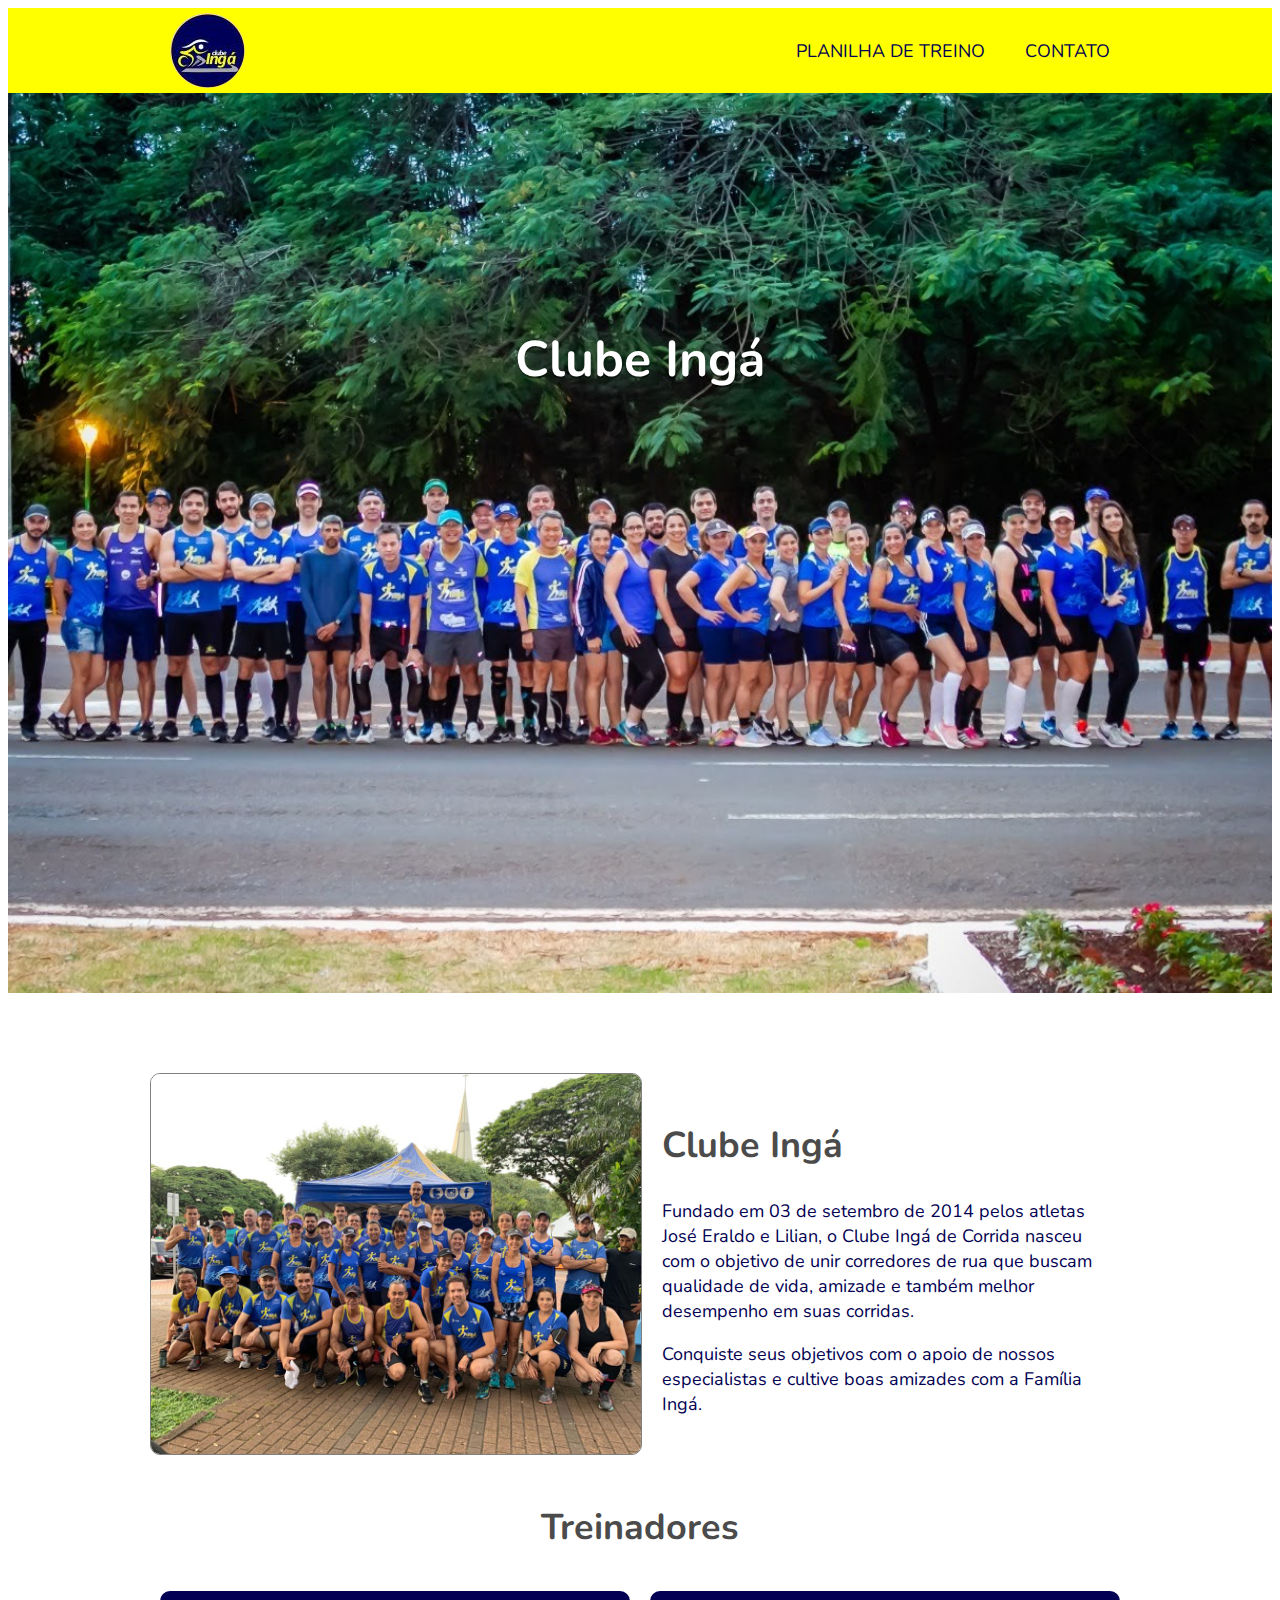
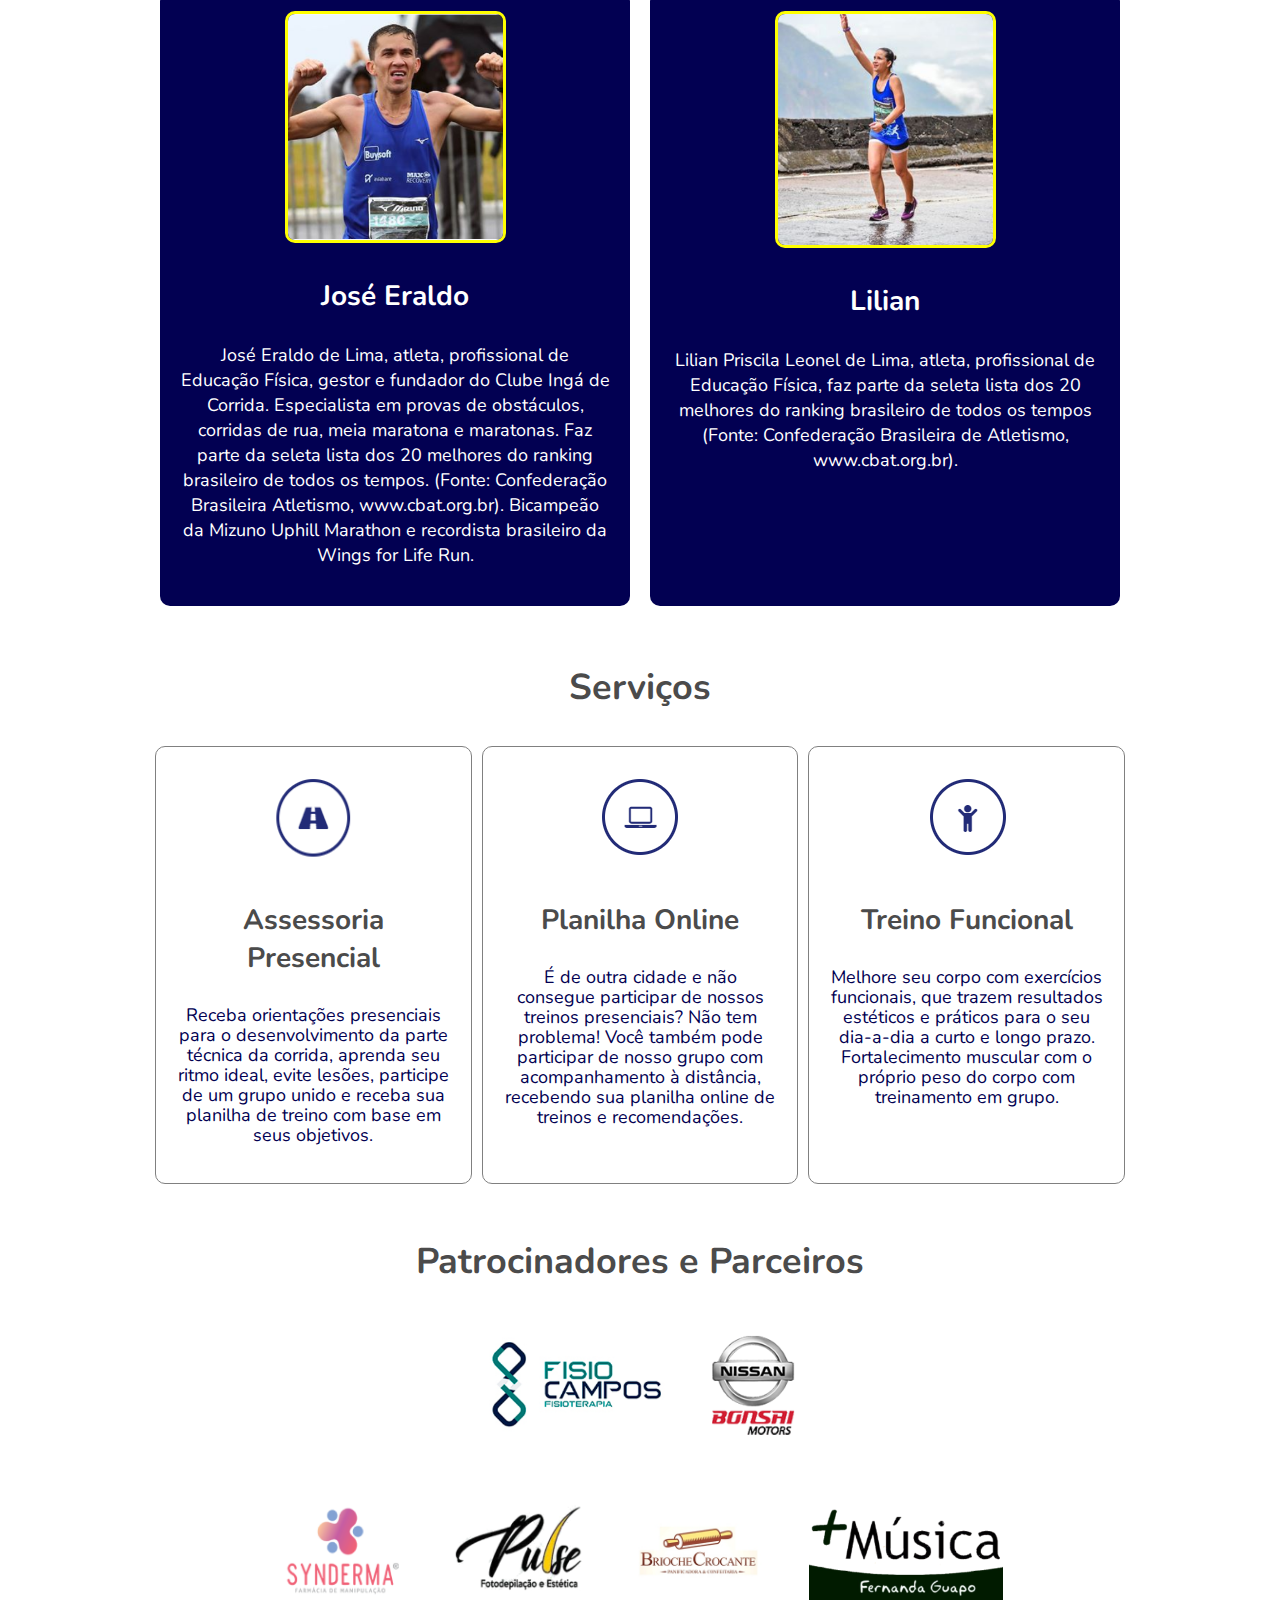
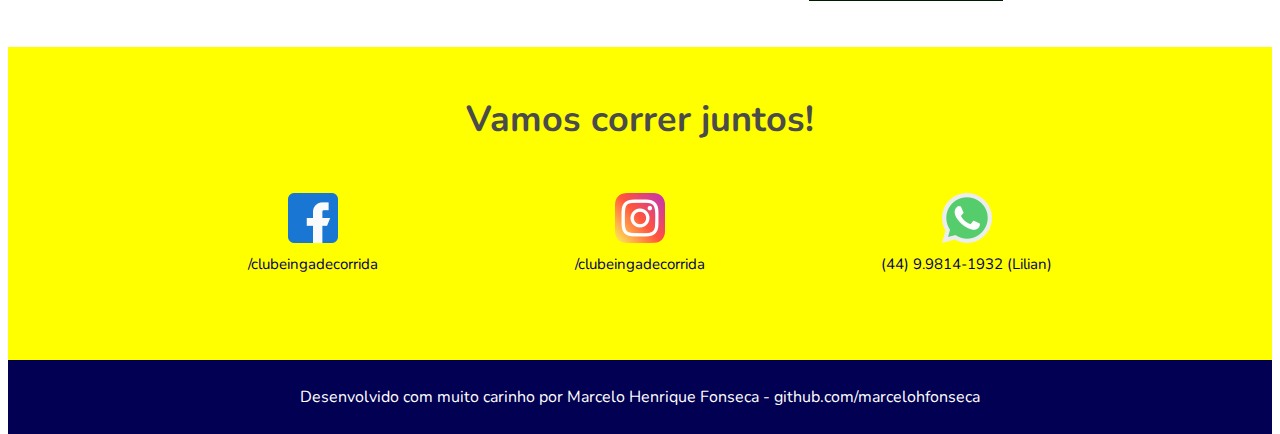
==== index.html @ c27e4c59 "refactor: Atualização do estilo da página" ====
<!DOCTYPE html>
<html>
  <head>
    <meta charset="utf-8">
    <title>Clube Ingá de Corrida</title>
    <meta name="viewport" content="width=device-width, initial-scale=1.0">
    <link rel="stylesheet" href="./css/style.css">
  </head>
  <body>
    
    <!-- Cabeçalho da Página -->
    <header>
      <div class="container">
        <img src="./img/logo-clube-inga.jpg" id="home" alt="Clube Ingá de Corrida">
        <div class="menu-section">
          <div class="menu-toggle">
            <div class="one"></div>
            <div class="two"></div>
            <div class="three"></div>
          </div>
          <nav>        
            <ul>
              <li><a href="https://appsisrun.com.br/sisrun/login.xhtml" target="_blank">PLANILHA DE TREINO</a></li>
              <li><a href="https://api.whatsapp.com/send/?phone=5544998141932&text=Olá!+Eu+estou+super+afim+de+treinar+com+vocês+🏃&app_absent=0">CONTATO</a></li>
            </ul>
          </nav>
        </div>      
      </div>
    </header>

    <!-- Seção Inicial -->
    <section class="wrapper">
      <div class="container">
        <h2>Clube Ingá <span></span></h2>
      </div>      
    </section>

    <!-- Seção Sobre -->
    <section class="about">
      <img src="./img/foto-sobre.jpg" alt="Atletas do Clube">
      <div class="container">
        <h2>Clube Ingá</h2>
        <p>
          Fundado em 03 de setembro de 2014 pelos atletas José Eraldo e Lilian, 
          o Clube Ingá de Corrida nasceu com o objetivo de unir corredores 
          de rua que buscam qualidade de vida, amizade e também melhor 
          desempenho em suas corridas.
        </p>
        <p>
          Conquiste seus objetivos com o apoio de nossos especialistas e 
          cultive boas amizades com a Família Ingá.
        </p>
      </div>
    </section>

    <!-- Seção Treinadores -->
    <section class="coaches">
      <h2>Treinadores</h2>
      <div class="container">
        <div class="coach">
          <img src="./img/foto-eraldo.png" alt="José Eraldo de Lima">
          <h3>José Eraldo</h3>
          <p>
            José Eraldo de Lima, atleta, profissional de Educação Física, 
            gestor e fundador do Clube Ingá de Corrida. Especialista em 
            provas de obstáculos, corridas de rua, meia maratona e maratonas. 
            Faz parte da seleta lista dos 20 melhores do ranking brasileiro 
            de todos os tempos. (Fonte: Confederação Brasileira Atletismo, 
            www.cbat.org.br). Bicampeão da Mizuno Uphill Marathon e 
            recordista brasileiro da Wings for Life Run.
          </p>
        </div>
        <div class="coach">
          <img src="./img/foto-lilian.png" alt="Lilian de Lima">
          <h3>Lilian</h3>
          <p>
            Lilian Priscila Leonel de Lima, atleta, profissional de 
            Educação Física, faz parte da seleta lista dos 20 melhores do ranking 
            brasileiro de todos os tempos (Fonte: Confederação Brasileira de 
            Atletismo, www.cbat.org.br).
          </p>
        </div>
      </div>
    </section>

    <!-- Seção Serviços -->
    <section class="services">
      <h2>Serviços</h2>
      <div class="container">
        <div class="service">
          <img src="./img/icone-asfalto.png" alt="Assessoria de corrida">
          <h3>Assessoria Presencial</h3>
          <p>
            Receba orientações presenciais para o desenvolvimento da parte técnica 
            da corrida, aprenda seu ritmo ideal, evite lesões, participe de um 
            grupo unido e receba sua planilha de treino com base em seus objetivos.
          </p>          
        </div>
        <div class="service">
          <img src="./img/icone-online.png" alt="Planilha online de treino">
          <h3>Planilha Online</h3>
          <p>
            É de outra cidade e não consegue participar de nossos treinos 
            presenciais? Não tem problema! Você também pode participar de nosso grupo 
            com acompanhamento à distância, recebendo sua planilha online de treinos 
            e recomendações.
          </p>
        </div>
        <div class="service">
          <img src="./img/icone-funcional.png" alt="Treinamento funcional">
          <h3>Treino Funcional</h3>
          <p>
            Melhore seu corpo com exercícios funcionais, que trazem resultados 
            estéticos e práticos para o seu dia-a-dia a curto e longo prazo. 
            Fortalecimento muscular com o próprio peso do corpo com 
            treinamento em grupo.
          </p>
        </div>
      </div>
    </section>

    <!-- Seção Parceiros -->
    <section class="brands">
      <h2>Patrocinadores e Parceiros</h2>
      <div class="container">
        <div class="sponsors">
          <img src="./img/logo-parceiro-fisio-campos.png" alt="Fisio Campos">
          <img src="./img/logo-parceiro-nissam-bonsai.png" alt="Bonsai Motors">
        </div>
        <div class="partners">
          <img src="./img/logo-parceiro-synderma.png" alt="Synderma">
          <img src="./img/logo-parceiro-pulse.png" alt="Pulse Fotodepilação e Estética">
          <img src="./img/logo-parceiro-brioche-crocante.jpg" alt="Brioche Crocante">
          <img src="./img/logo-parceiro-mais-musica.png" alt="Mais Música Fernanda Guapo">
        </div>
      </div>
    </section>

    <!-- Seção Contato -->
    <section class="contact">
      <h2>Vamos correr juntos!</h2>
      <div class="container">
        <div class="social">
          <img src="./img/contato-facebook.png" alt="Facebook Clube Ingá">
          <p><a href="https://www.facebook.com/clubeingadecorrida">/clubeingadecorrida</a></p>
        </div>
        <div class="social">
          <img src="./img/contato-instagram.png" alt="Instagram Clube Ingá">
          <p><a href="https://www.instagram.com/clubeingadecorrida/">/clubeingadecorrida</a></p>
        </div>
        <div class="social">
          <img src="./img/contato-whatsapp.png" alt="WhatsApp Clube Ingá">
          <p><a href="https://api.whatsapp.com/send/?phone=5544998141932&text=Olá!+Eu+estou+super+afim+de+treinar+com+vocês+🏃&app_absent=0">(44) 9.9814-1932 (Lilian)</a></p>
        </div>
      </div>
    </section>

    <!-- Rodapé -->
    <footer>
      <p>Desenvolvido com muito carinho por Marcelo Henrique Fonseca - <a href="https://github.com/marcelohfonseca">github.com/marcelohfonseca</a></p>
    </footer>

  </body>
</html>
---- css/style.css ----
@import url('https://fonts.googleapis.com/css2?family=Asap&family=Nunito&display=swap');

html {
    /* a cada 1rem será considera 10px */
    font-size: 62.5%;
}

html, body {
    height: 100vh; /* Sem diferença */
    font-family: "Nunito", sans-serif;
}

body {
    font-size: 1.6rem;
}

h2 {
    color: rgb(75, 75, 75);
    font-size: 3.6rem;
    line-height: 4.6rem;
}

h3 {
    color: rgb(75, 75, 75);
    font-size: 2.8rem;
    line-height: 3.8rem;
}

/* ------------------------------
    Header and Navbar
------------------------------ */

header {
    background-color: yellow;
}

header .container {
    display: flex;
    align-items: center;
    justify-content: space-between;

    width: 95%;
    max-width: 980px;

    margin: auto;
}

header img {
    width: 75px;
    margin-left: 15px;
    padding: 5px;
    border-radius: 50%;    
}

header nav ul {
    display: flex;
}

header nav ul li {
    list-style: none;
}

header nav ul li a {
    text-decoration: none;
    color: #020052;
    font-size: 1.8rem;
    padding: 2.0rem;
}

header nav ul li a:hover {
    background: rgba(255, 255, 255, 0.50);
}

/* ------------------------------
    Section: wrapper
------------------------------ */

section.wrapper {    
    height: 100vh;    
    background-image: url("../img/foto-cabecalho.jpg");
    background-size: cover;
    background-position: center center;
    background-repeat: no-repeat;
}

section.wrapper .container {
    position: absolute;
    top: 40%;
    left: 50%;
    transform: translate(-50%, -50%);
}

section.wrapper .container h2 {
    padding: 0;
    margin: 0;
    color: white;
    text-shadow: 0 2px 0 rgba(0, 0, 0, 0.5);
    font-size: 5.0rem;
}

span:before {
    content: '';
    animation: animate infinite 8s;
}

@keyframes animate {
    0% {
        content: 'de Corrida';
    }
    25% {
        content: 'de Duatlon';
    }
    50% {
        content: 'de Triatlon';
    }
    75% {
        content: 'de Treino Funcional';
    }
    100% {
        content: 'de Corrida';
    }
}

/* ------------------------------
    Section: about
------------------------------ */

section.about {    
    width: 95%;
    max-width: 980px;
    display: flex;    
    margin: auto;
    padding-top: 80px;    
}

section.about img {
    width: 50%;
    border-radius: 10px;
    border: 1px solid;
    border-color: gray;
}

section.about .container {
    padding: 20px;
}

section.about .container p {
    color: #020052;
    font-size: 1.8rem;
    line-height: 2.5rem;
}

/* ------------------------------
    Section: coaches
------------------------------ */

section.coaches {
    width: 95%;
    max-width: 980px;    
    margin: auto;
    padding-top: 20px;
}

section.coaches h2 {
    text-align: center;    
}

section.coaches .coach h3 {
    color: white;
}

section.coaches .container {
    display: flex;
}

section.coaches .container .coach {
    width: 100%;    
    padding: 20px;
    text-align: center;
    margin: 10px;
    background-color: #020052;
    border-radius: 10px;
}

section.coaches .container .coach p {
    color: white;
    font-size: 1.8rem;
    line-height: 2.5rem;
}

section.coaches .container img {
    width: 50%;
    border-radius: 10px;
    border: 3px solid;
    border-color: yellow
}

/* ------------------------------
    Section: services
------------------------------ */

section.services {
    width: 95%;
    max-width: 980px;    
    margin: auto;
    padding-top: 20px;
}

section.services h2 {
    text-align: center;
}

section.services .container {
    display: flex;
    
}

section.services .container .service {
    width: 100%;    
    padding: 20px;
    text-align: center;

    border: 1px solid;
    border-color: gray;
    border-radius: 10px;
    margin: 5px;
}

section.services .container .service p {
    color: #020052;
    font-size: 1.8rem;
    line-height: 2.0rem;
}

/* ------------------------------
    Section: brands
------------------------------ */

section.brands {
    width: 95%;
    max-width: 980px;    
    margin: auto;
    padding-top: 20px;
}

section.brands h2 {
    text-align: center;
}

section.brands .container .sponsors {
    text-align: center;
}

section.brands .container .sponsors img {
    max-height: 100px;
    padding: 20px;
}

section.brands .container .partners {
    padding: 20px;    
    text-align: center;
}

section.brands .container .partners img {
    max-height: 100px;
    padding: 20px;
}

/* ------------------------------
    Section: contact
------------------------------ */

section.contact {    
    margin: auto;
    padding-top: 20px;
    background-color: yellow;
}

section.contact h2 {
    text-align: center;
}

section.contact .container {
    width: 95%;
    max-width: 980px;
    display: flex;
    margin: auto;
}

section.contact .container .social {    
    width: 100%;    
    padding: 20px 0px 80px 0px;
    text-align: center;
}

section.contact .container .social p {    
    font-size: 1.5rem;
    line-height: 0.15rem;
}

section.contact .container .social p a {
    color: #020052;
    text-decoration: none;
}

/* ------------------------------
    Footer
------------------------------ */

footer {    
    background-color: #020052;
    color:white;
    text-align: center;
    padding: 10px;
}

footer a {
    color:white;
    text-decoration: none;
}
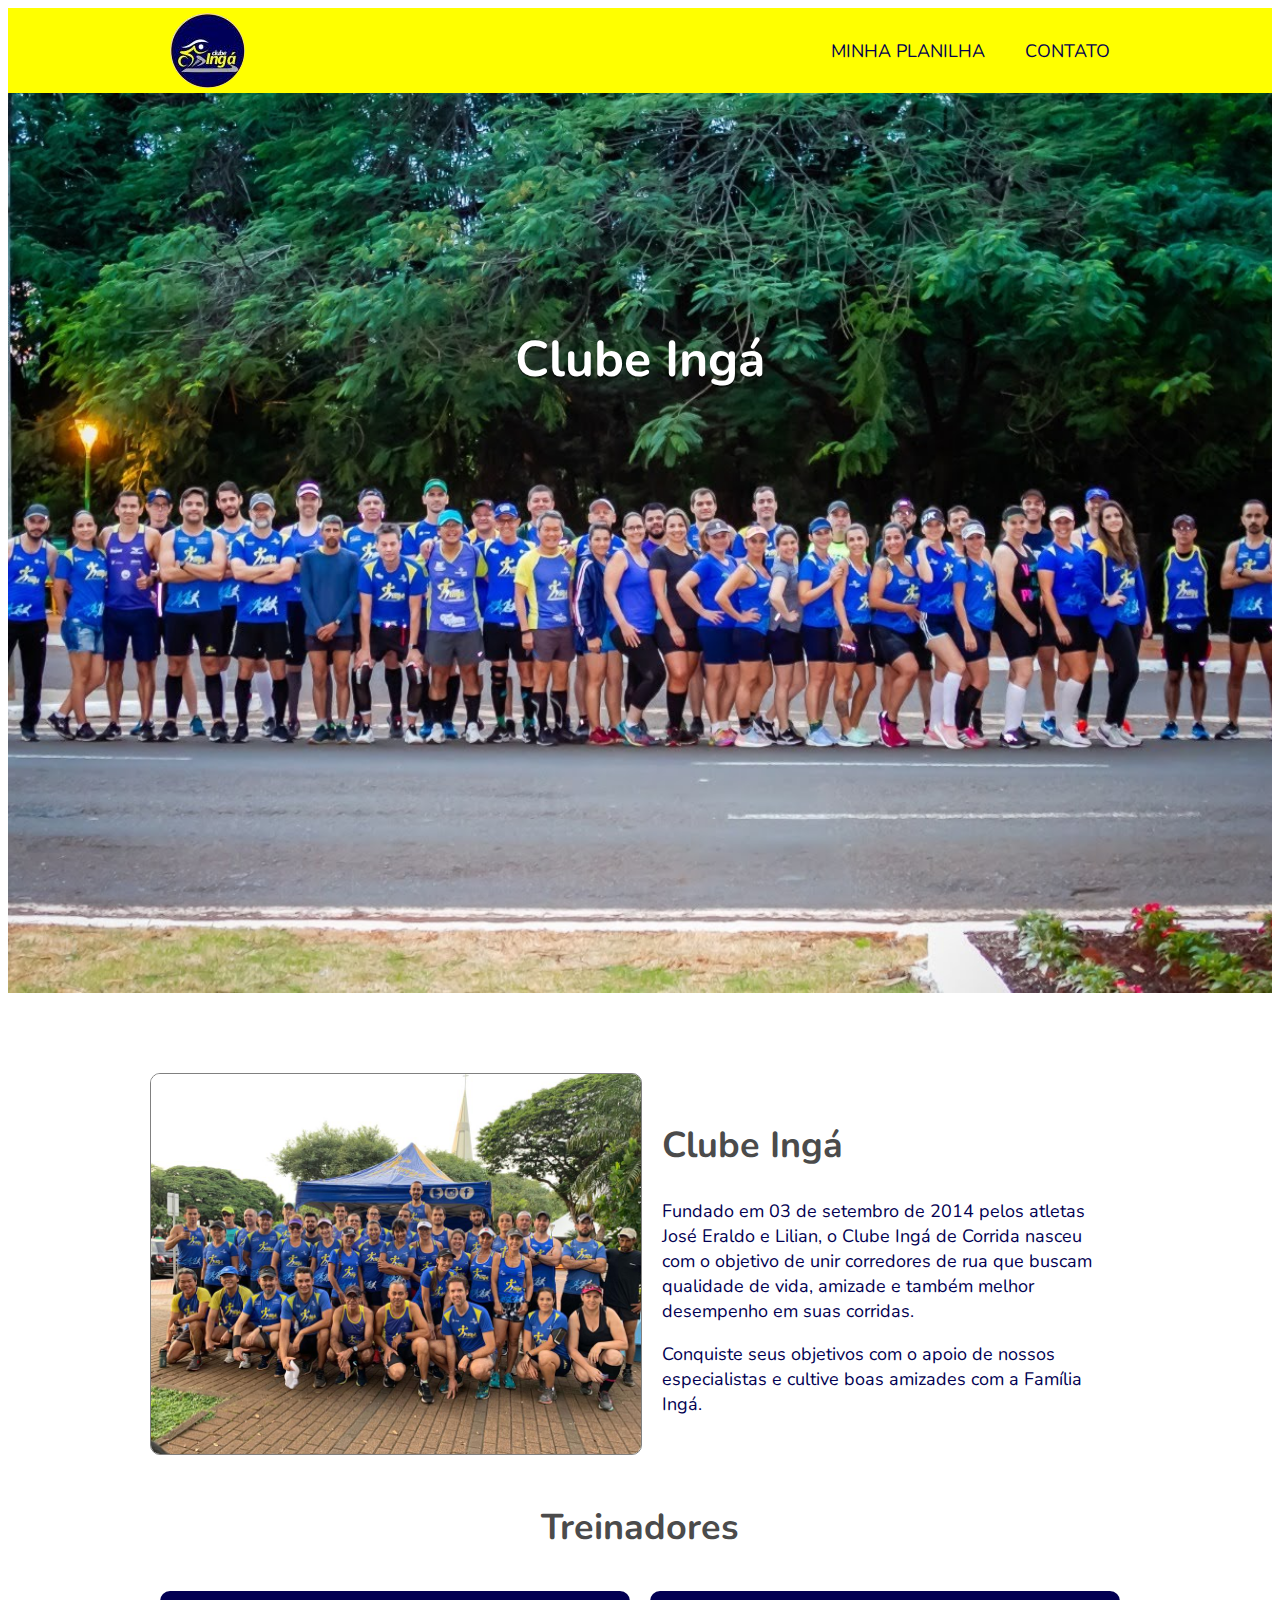
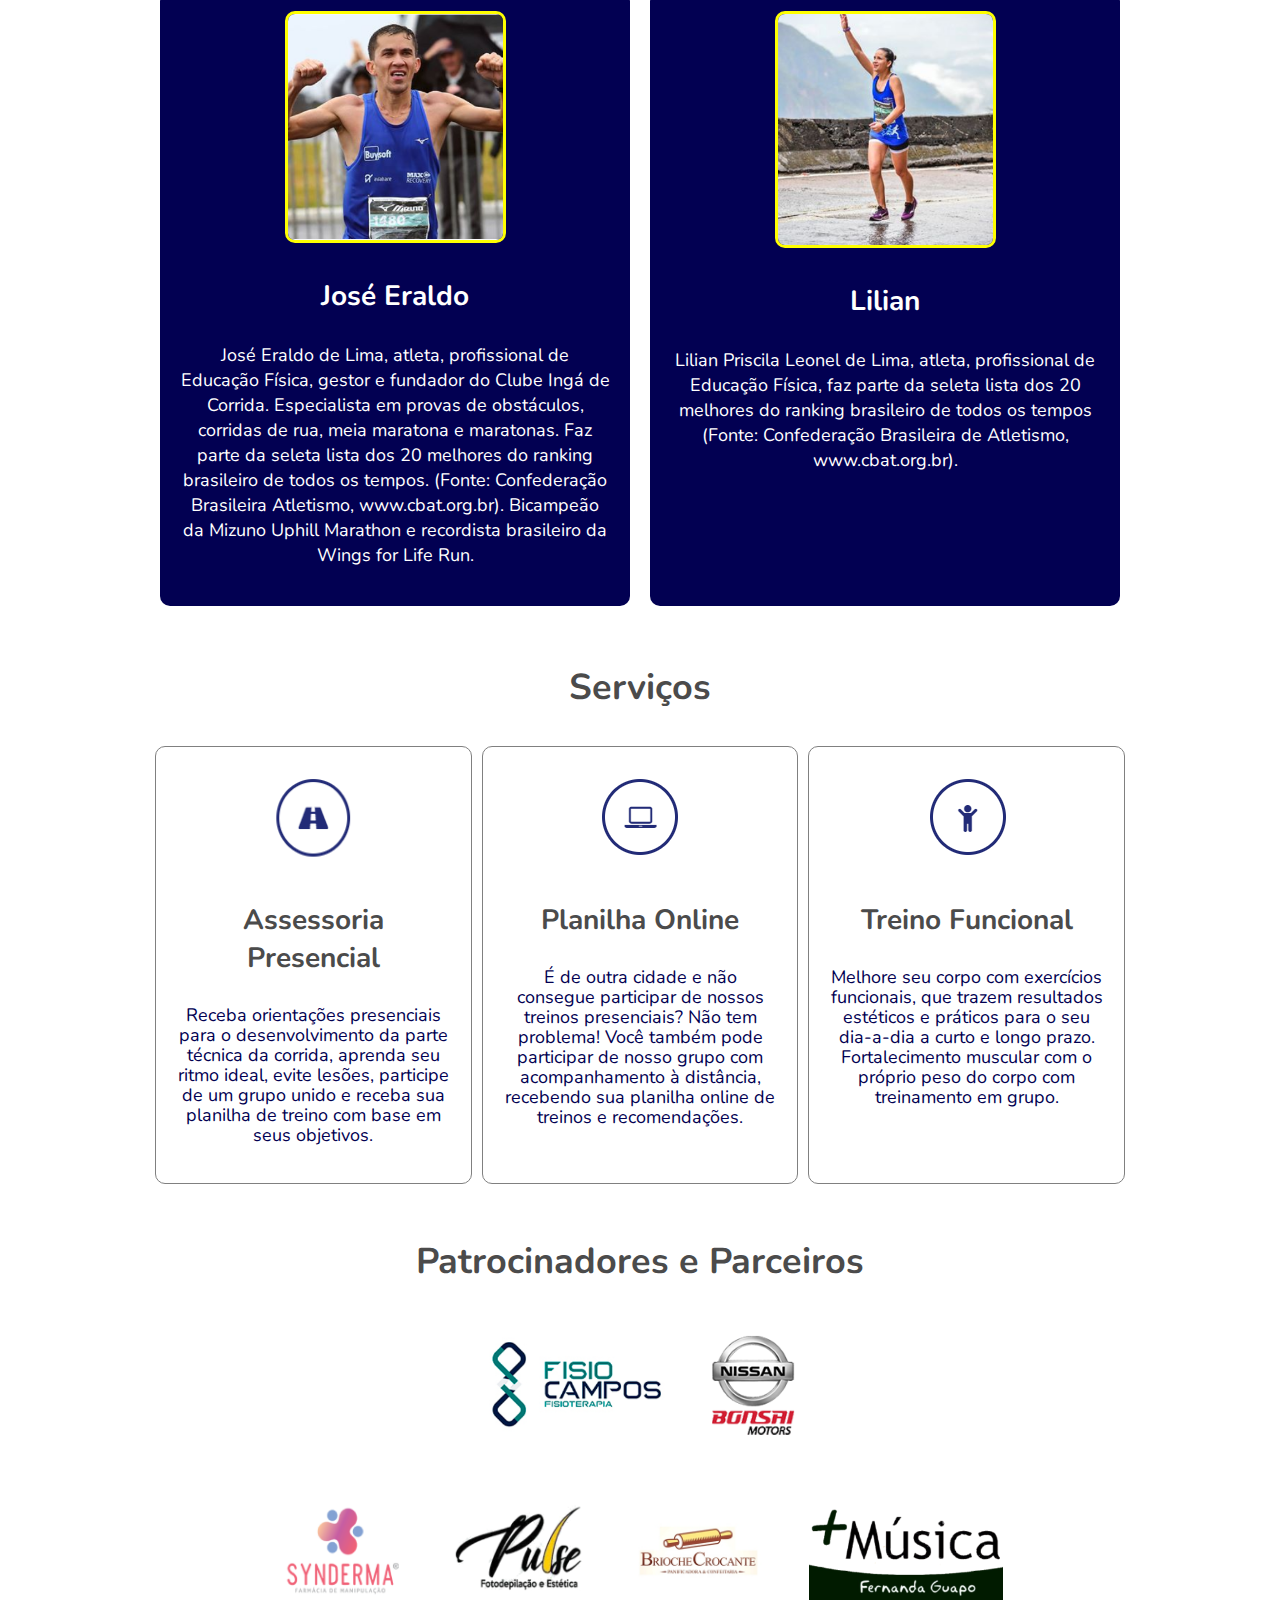
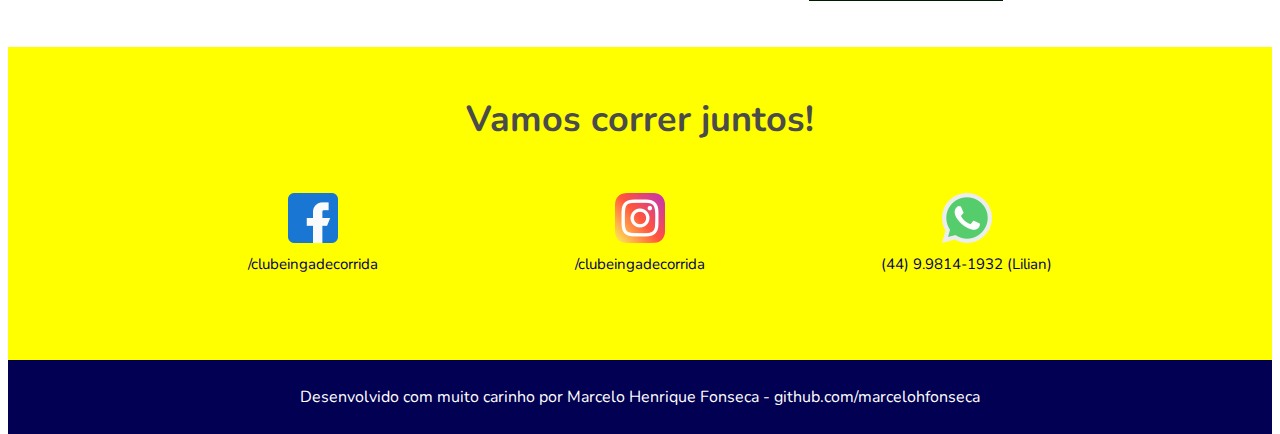
==== commit 51657436: "fix: Correção no item de menu" ====
--- a/index.html
+++ b/index.html
@@ -12,15 +12,9 @@
     <header>
       <div class="container">
         <img src="./img/logo-clube-inga.jpg" id="home" alt="Clube Ingá de Corrida">
-        <div class="menu-section">
-          <div class="menu-toggle">
-            <div class="one"></div>
-            <div class="two"></div>
-            <div class="three"></div>
-          </div>
           <nav>        
             <ul>
-              <li><a href="https://appsisrun.com.br/sisrun/login.xhtml" target="_blank">PLANILHA DE TREINO</a></li>
+              <li><a href="https://appsisrun.com.br/sisrun/login.xhtml" target="_blank">MINHA PLANILHA</a></li>
               <li><a href="https://api.whatsapp.com/send/?phone=5544998141932&text=Olá!+Eu+estou+super+afim+de+treinar+com+vocês+🏃&app_absent=0">CONTATO</a></li>
             </ul>
           </nav>
@@ -157,7 +151,7 @@
 
     <!-- Rodapé -->
     <footer>
-      <p>Desenvolvido com muito carinho por Marcelo Henrique Fonseca - <a href="https://github.com/marcelohfonseca">github.com/marcelohfonseca</a></p>
+      <p>Desenvolvido com muito carinho por Marcelo Henrique Fonseca - <a href="https://github.com/marcelohfonseca" target="_blank">github.com/marcelohfonseca</a></p>
     </footer>
 
   </body>
--- a/css/style.css
+++ b/css/style.css
@@ -211,15 +211,13 @@
 }
 
 section.services .container {
-    display: flex;
-    
+    display: flex;    
 }
 
 section.services .container .service {
     width: 100%;    
     padding: 20px;
     text-align: center;
-
     border: 1px solid;
     border-color: gray;
     border-radius: 10px;
@@ -317,4 +315,43 @@
 footer a {
     color:white;
     text-decoration: none;
-}+}
+
+/* ------------------------------
+    Media Queries
+------------------------------ */
+
+@media (max-width: 768px) {
+    
+    html {
+        font-size: 50%;
+    }
+
+    /* About */
+    section.about {
+        flex-direction: column;
+        text-align: center;
+    }
+
+    section.about img {
+        order: -1;
+        margin: auto;
+    }
+
+    /* Coaches */
+    section.coaches .container {
+        flex-direction: column;
+        align-items: center;
+        padding: 40px;
+    }
+}
+
+@media (max-width: 630px) {
+    
+    section.services .container {
+        flex-direction: column;
+        align-items: center;
+        padding: 40px;
+    }
+
+}
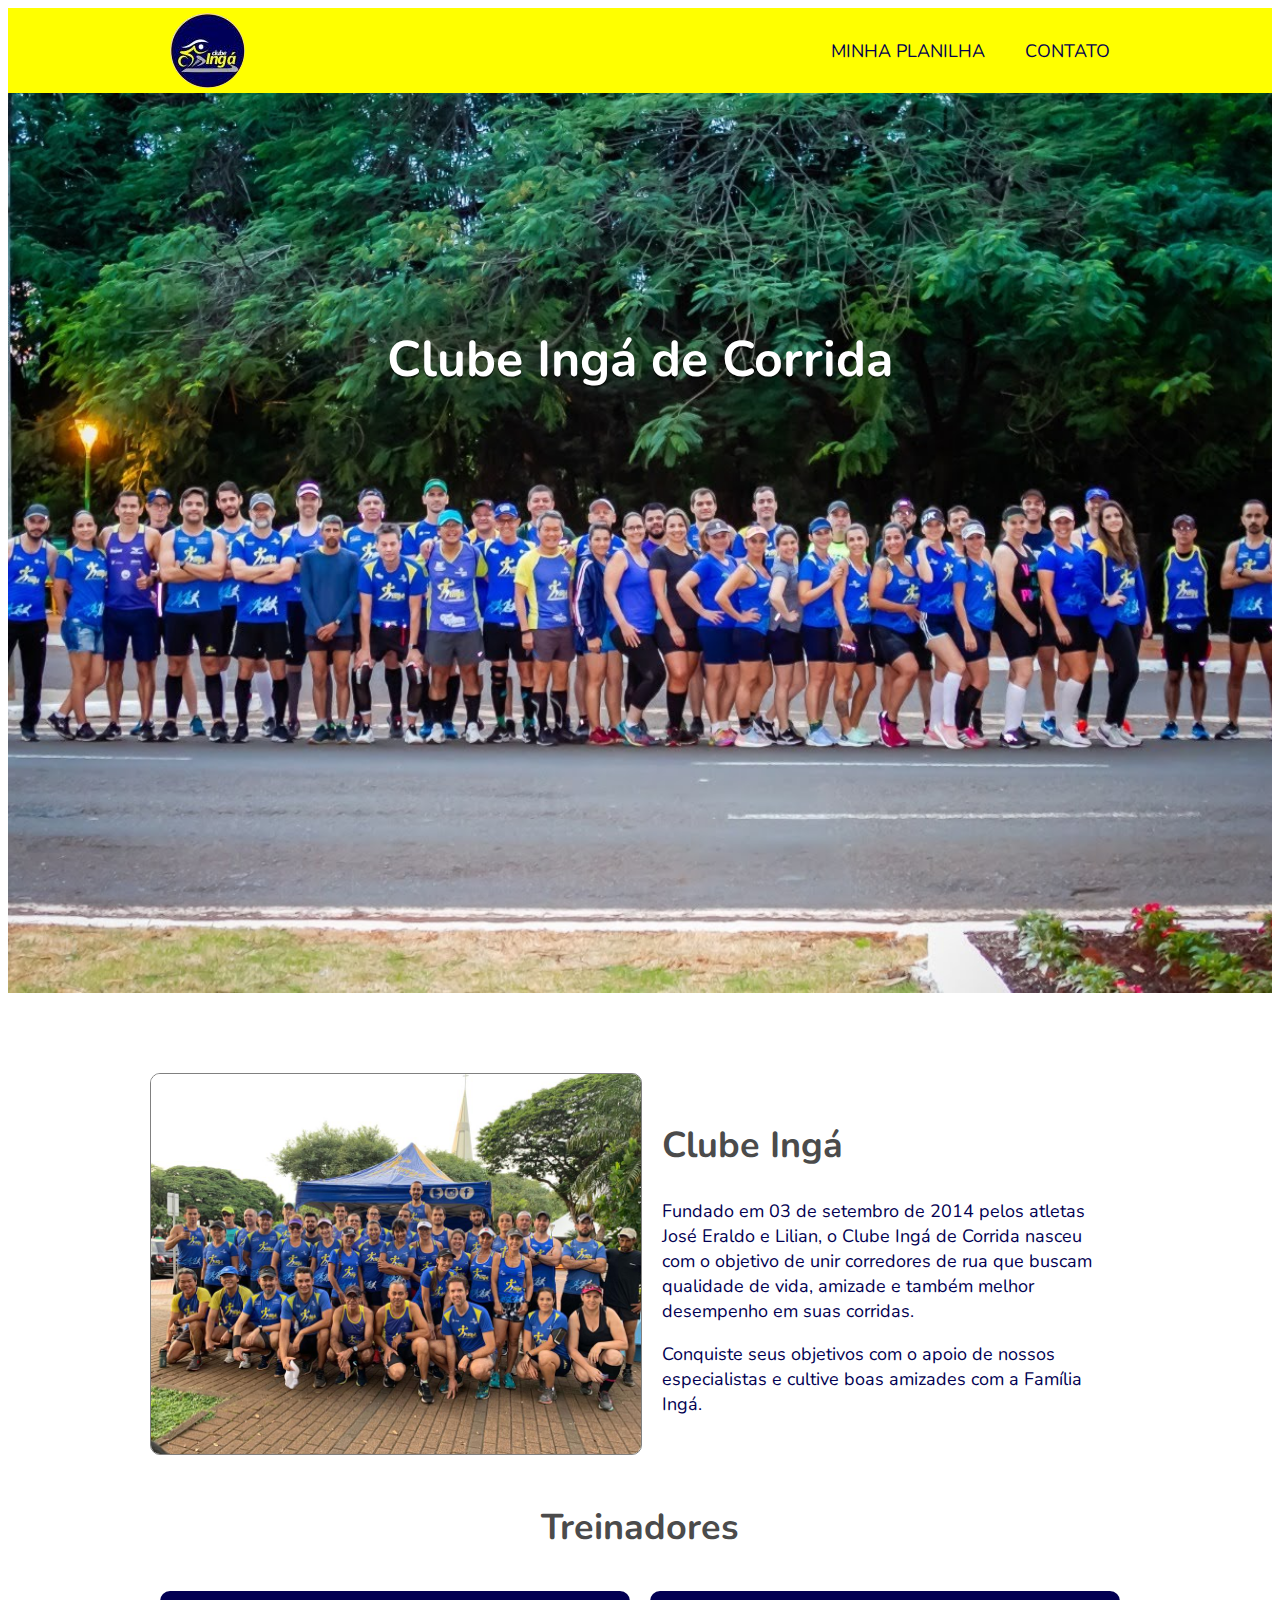
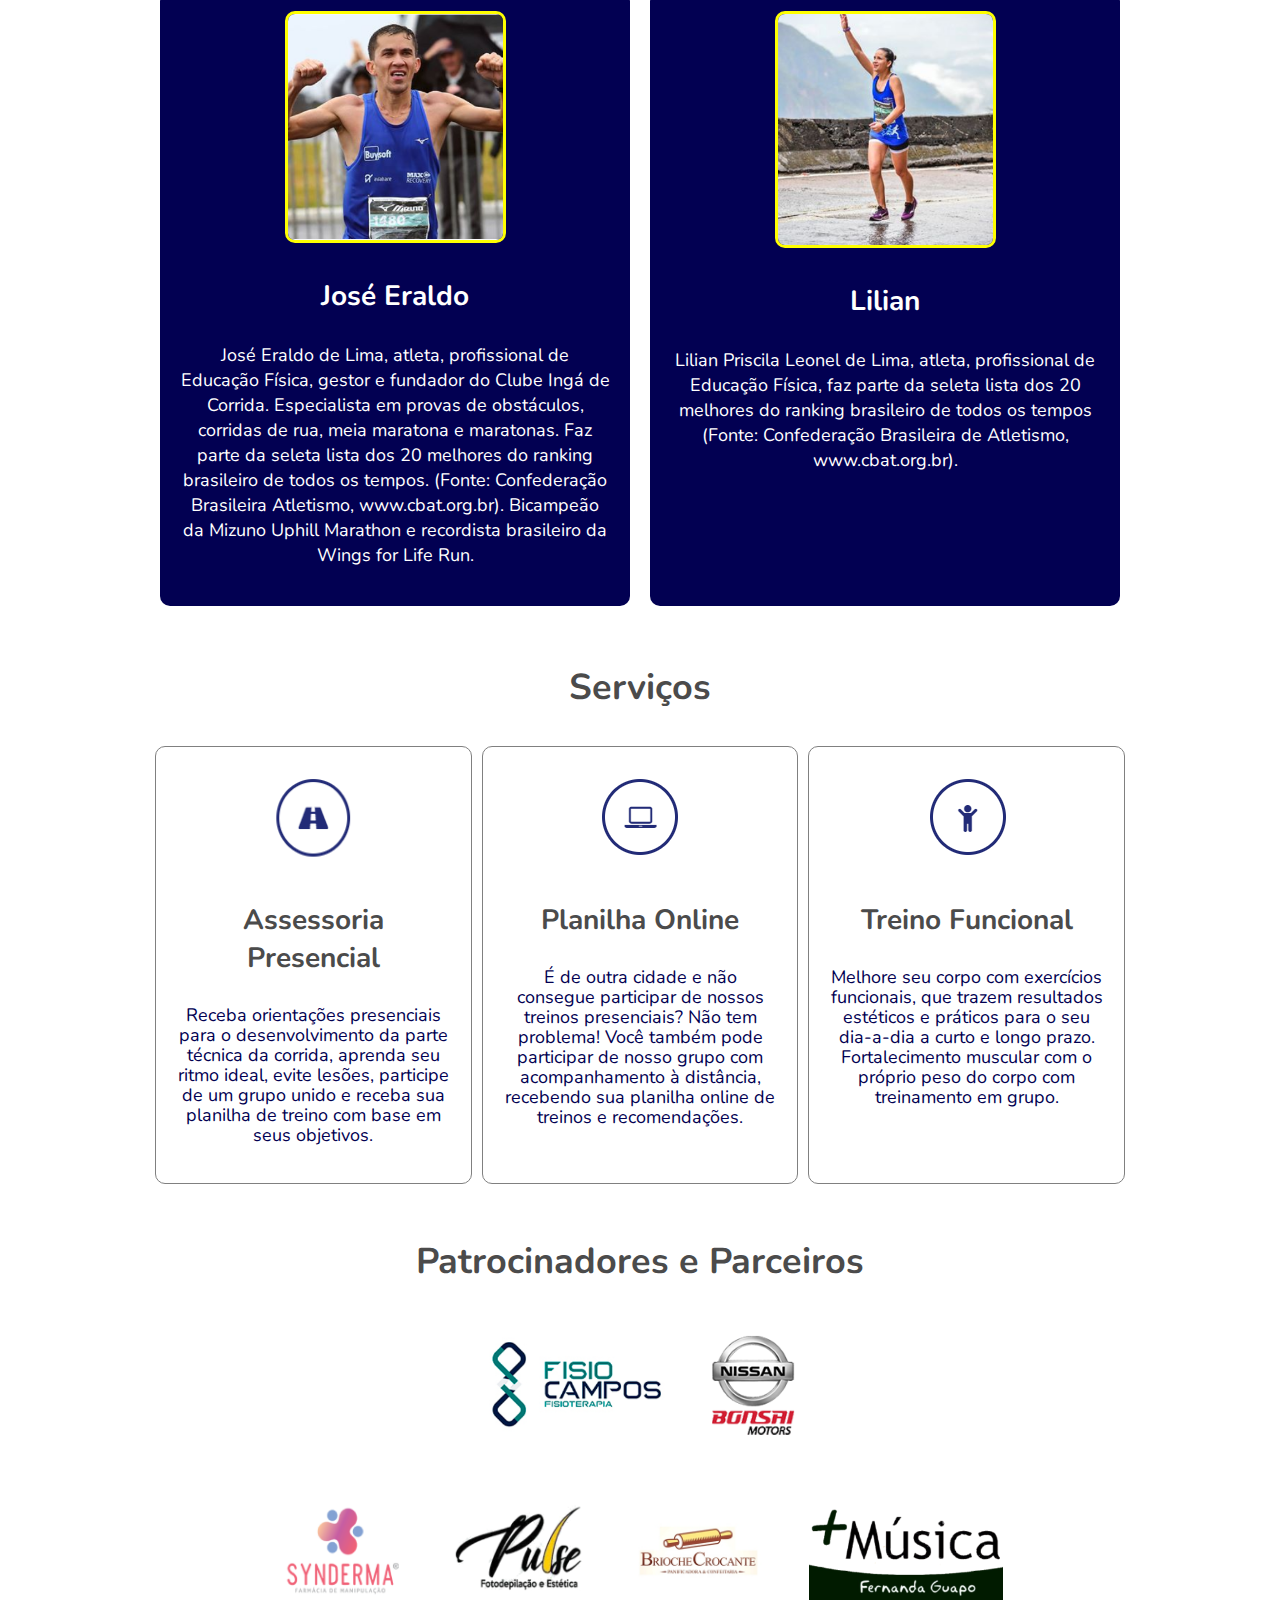
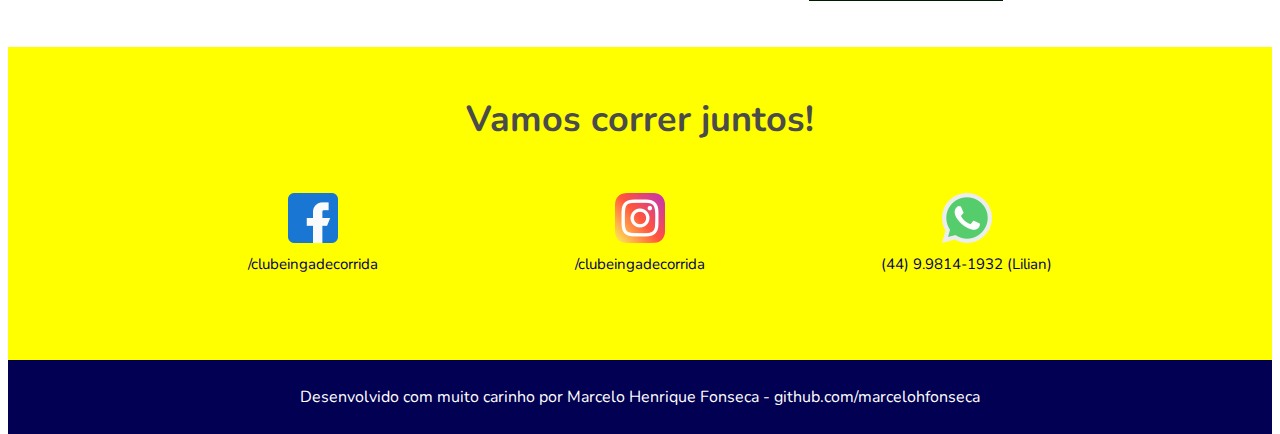
==== commit 58c0d02a: "feat: remove a animação do texto no cabeçado quando acessa o site" ====
--- a/index.html
+++ b/index.html
@@ -25,7 +25,7 @@
     <!-- Seção Inicial -->
     <section class="wrapper">
       <div class="container">
-        <h2>Clube Ingá <span></span></h2>
+        <h2>Clube Ingá de Corrida<span></span></h2>
       </div>      
     </section>
 
@@ -155,4 +155,4 @@
     </footer>
 
   </body>
-</html>+</html>
--- a/css/style.css
+++ b/css/style.css
@@ -103,24 +103,6 @@
     animation: animate infinite 8s;
 }
 
-@keyframes animate {
-    0% {
-        content: 'de Corrida';
-    }
-    25% {
-        content: 'de Duatlon';
-    }
-    50% {
-        content: 'de Triatlon';
-    }
-    75% {
-        content: 'de Treino Funcional';
-    }
-    100% {
-        content: 'de Corrida';
-    }
-}
-
 /* ------------------------------
     Section: about
 ------------------------------ */
@@ -344,6 +326,11 @@
         align-items: center;
         padding: 40px;
     }
+
+    section.brands .container .partners img {
+        max-height: 50px
+    }
+
 }
 
 @media (max-width: 630px) {
@@ -352,6 +339,6 @@
         flex-direction: column;
         align-items: center;
         padding: 40px;
-    }
-
-}
+    }   
+
+}
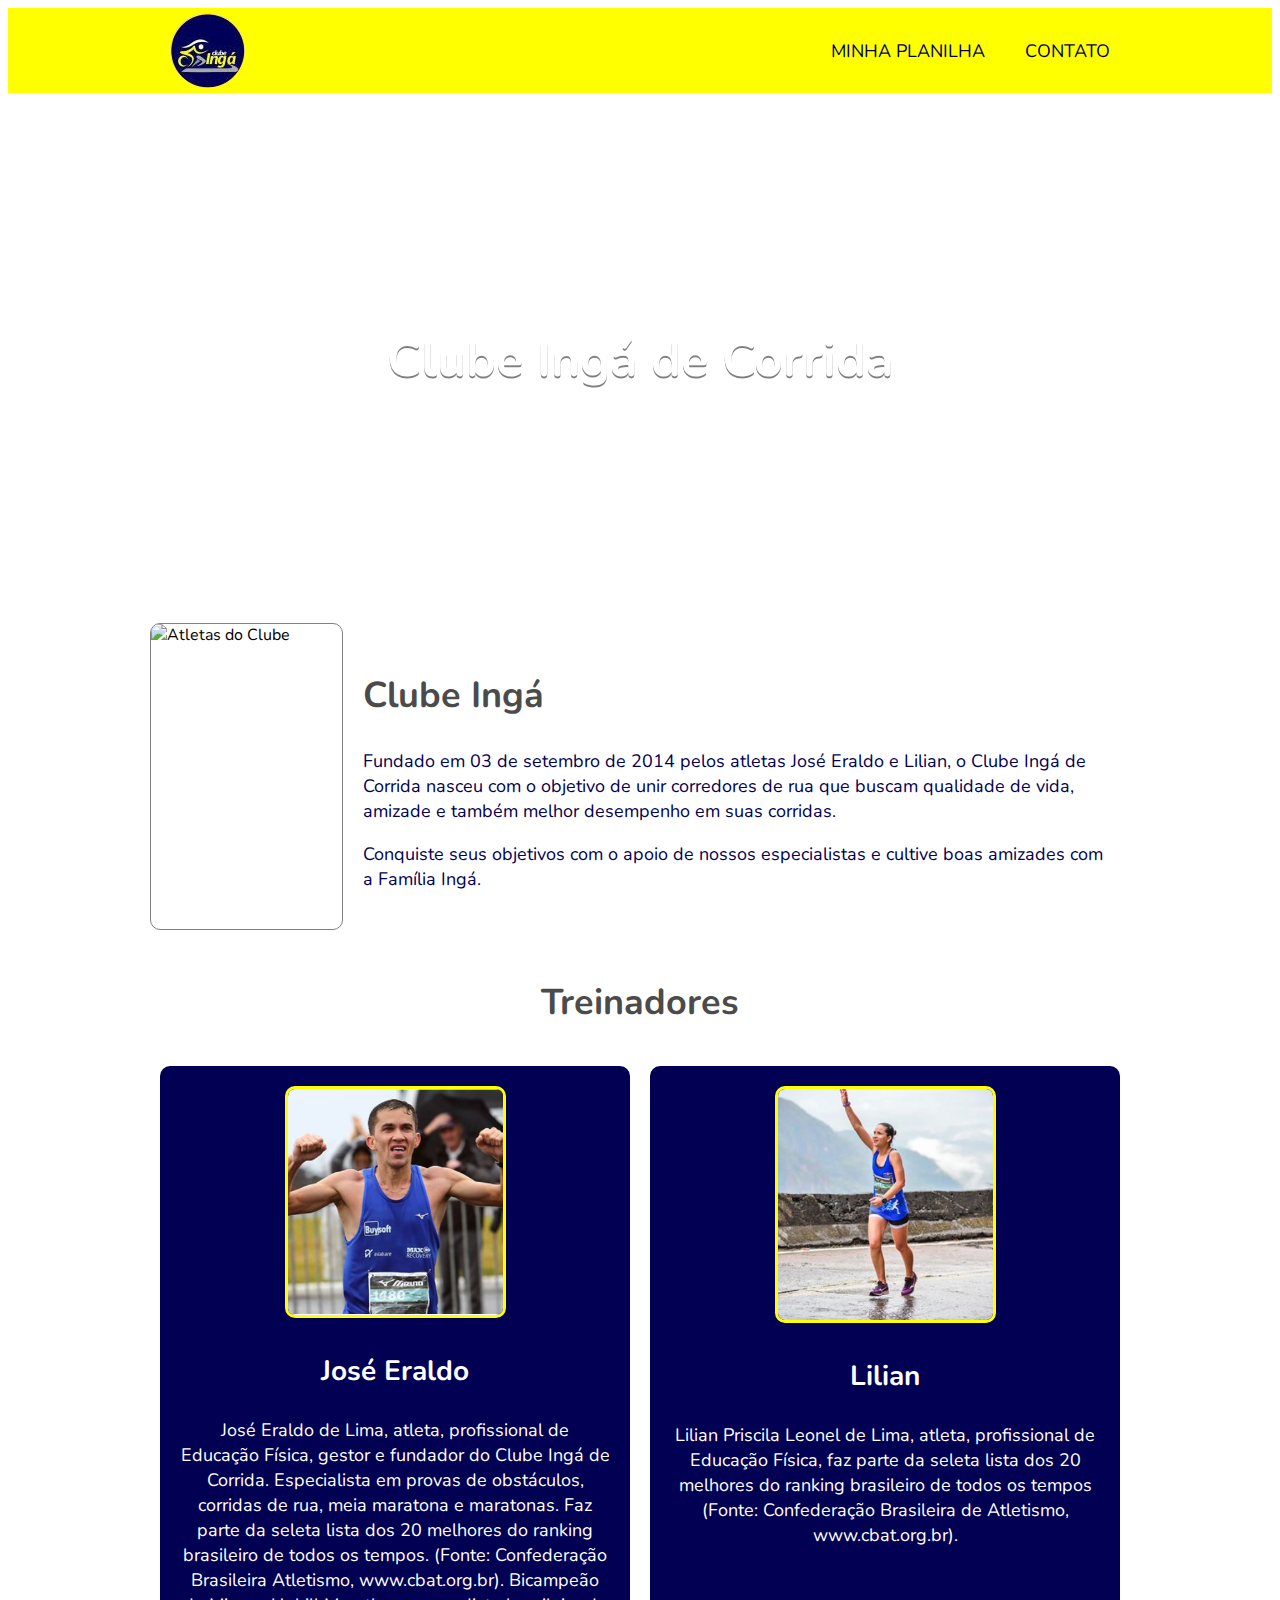
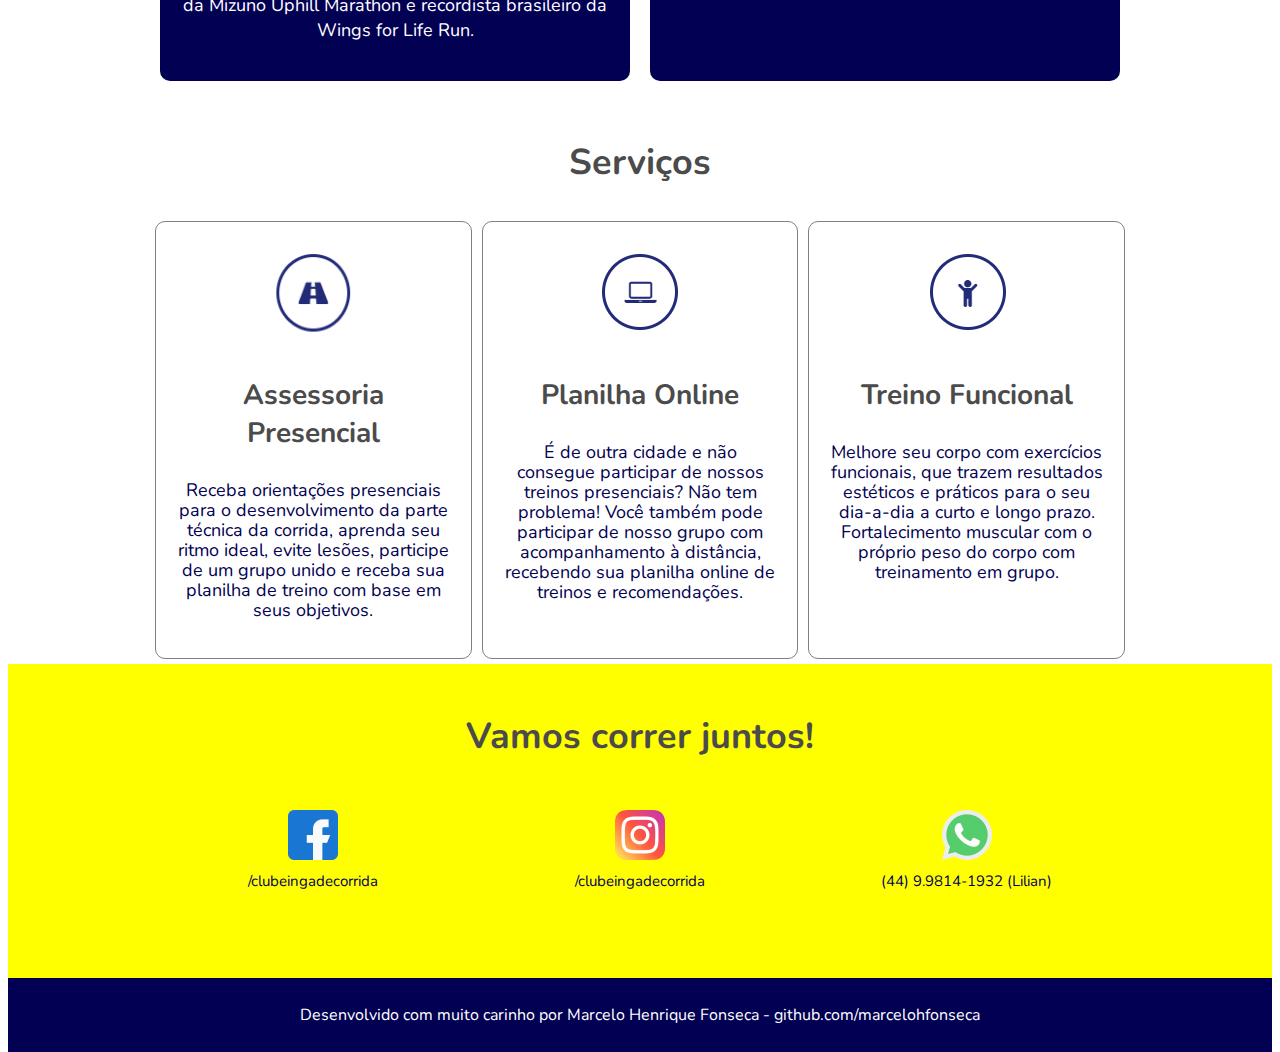
==== commit 4a1bd15b: "feat(brands): remove o container de patrocinadores" ====
--- a/index.html
+++ b/index.html
@@ -31,7 +31,7 @@
 
     <!-- Seção Sobre -->
     <section class="about">
-      <img src="./img/foto-sobre.jpg" alt="Atletas do Clube">
+      <img src="./img/img_quem_somos.jpeg" alt="Atletas do Clube">
       <div class="container">
         <h2>Clube Ingá</h2>
         <p>
@@ -113,23 +113,6 @@
       </div>
     </section>
 
-    <!-- Seção Parceiros -->
-    <section class="brands">
-      <h2>Patrocinadores e Parceiros</h2>
-      <div class="container">
-        <div class="sponsors">
-          <img src="./img/logo-parceiro-fisio-campos.png" alt="Fisio Campos">
-          <img src="./img/logo-parceiro-nissam-bonsai.png" alt="Bonsai Motors">
-        </div>
-        <div class="partners">
-          <img src="./img/logo-parceiro-synderma.png" alt="Synderma">
-          <img src="./img/logo-parceiro-pulse.png" alt="Pulse Fotodepilação e Estética">
-          <img src="./img/logo-parceiro-brioche-crocante.jpg" alt="Brioche Crocante">
-          <img src="./img/logo-parceiro-mais-musica.png" alt="Mais Música Fernanda Guapo">
-        </div>
-      </div>
-    </section>
-
     <!-- Seção Contato -->
     <section class="contact">
       <h2>Vamos correr juntos!</h2>
--- a/css/style.css
+++ b/css/style.css
@@ -76,8 +76,8 @@
 ------------------------------ */
 
 section.wrapper {    
-    height: 100vh;    
-    background-image: url("../img/foto-cabecalho.jpg");
+    height: 50vh;
+    background-image: url("../img/img_background.jpeg");
     background-size: cover;
     background-position: center center;
     background-repeat: no-repeat;
@@ -210,40 +210,6 @@
     color: #020052;
     font-size: 1.8rem;
     line-height: 2.0rem;
-}
-
-/* ------------------------------
-    Section: brands
------------------------------- */
-
-section.brands {
-    width: 95%;
-    max-width: 980px;    
-    margin: auto;
-    padding-top: 20px;
-}
-
-section.brands h2 {
-    text-align: center;
-}
-
-section.brands .container .sponsors {
-    text-align: center;
-}
-
-section.brands .container .sponsors img {
-    max-height: 100px;
-    padding: 20px;
-}
-
-section.brands .container .partners {
-    padding: 20px;    
-    text-align: center;
-}
-
-section.brands .container .partners img {
-    max-height: 100px;
-    padding: 20px;
 }
 
 /* ------------------------------
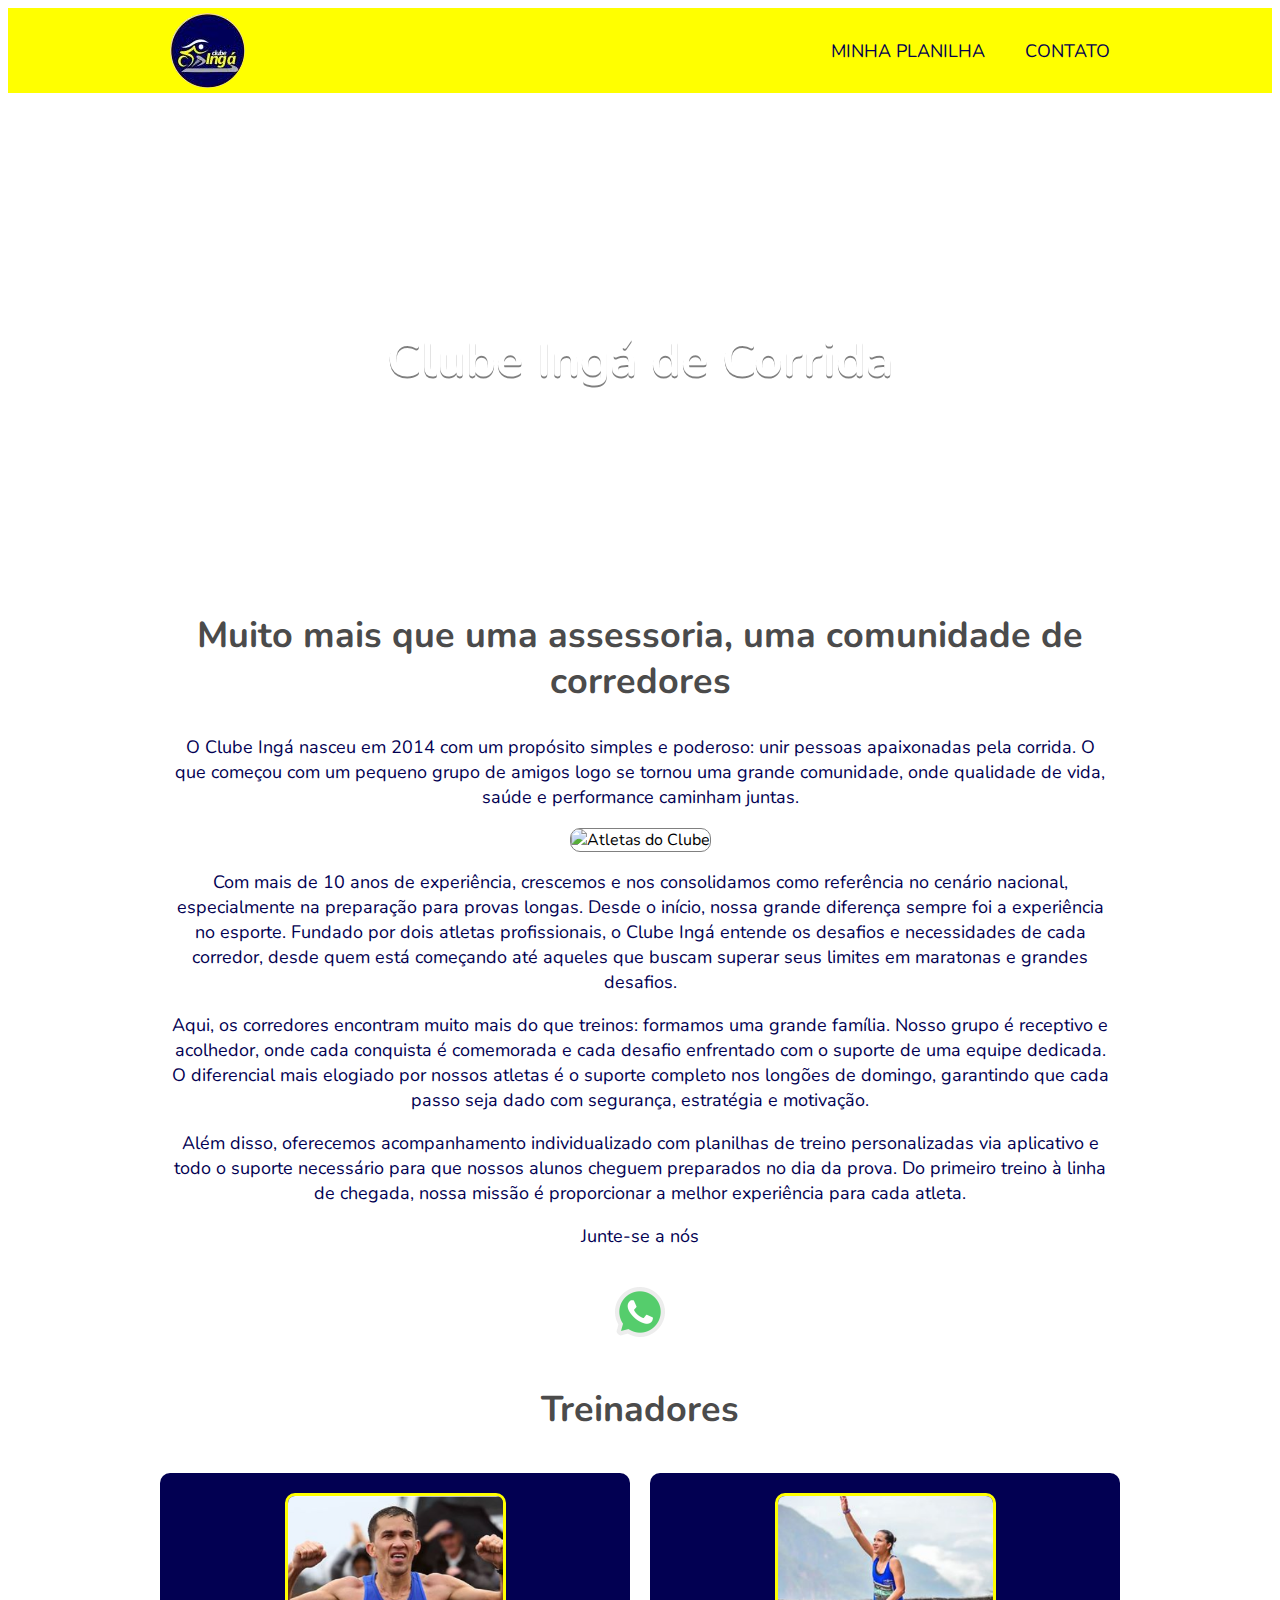
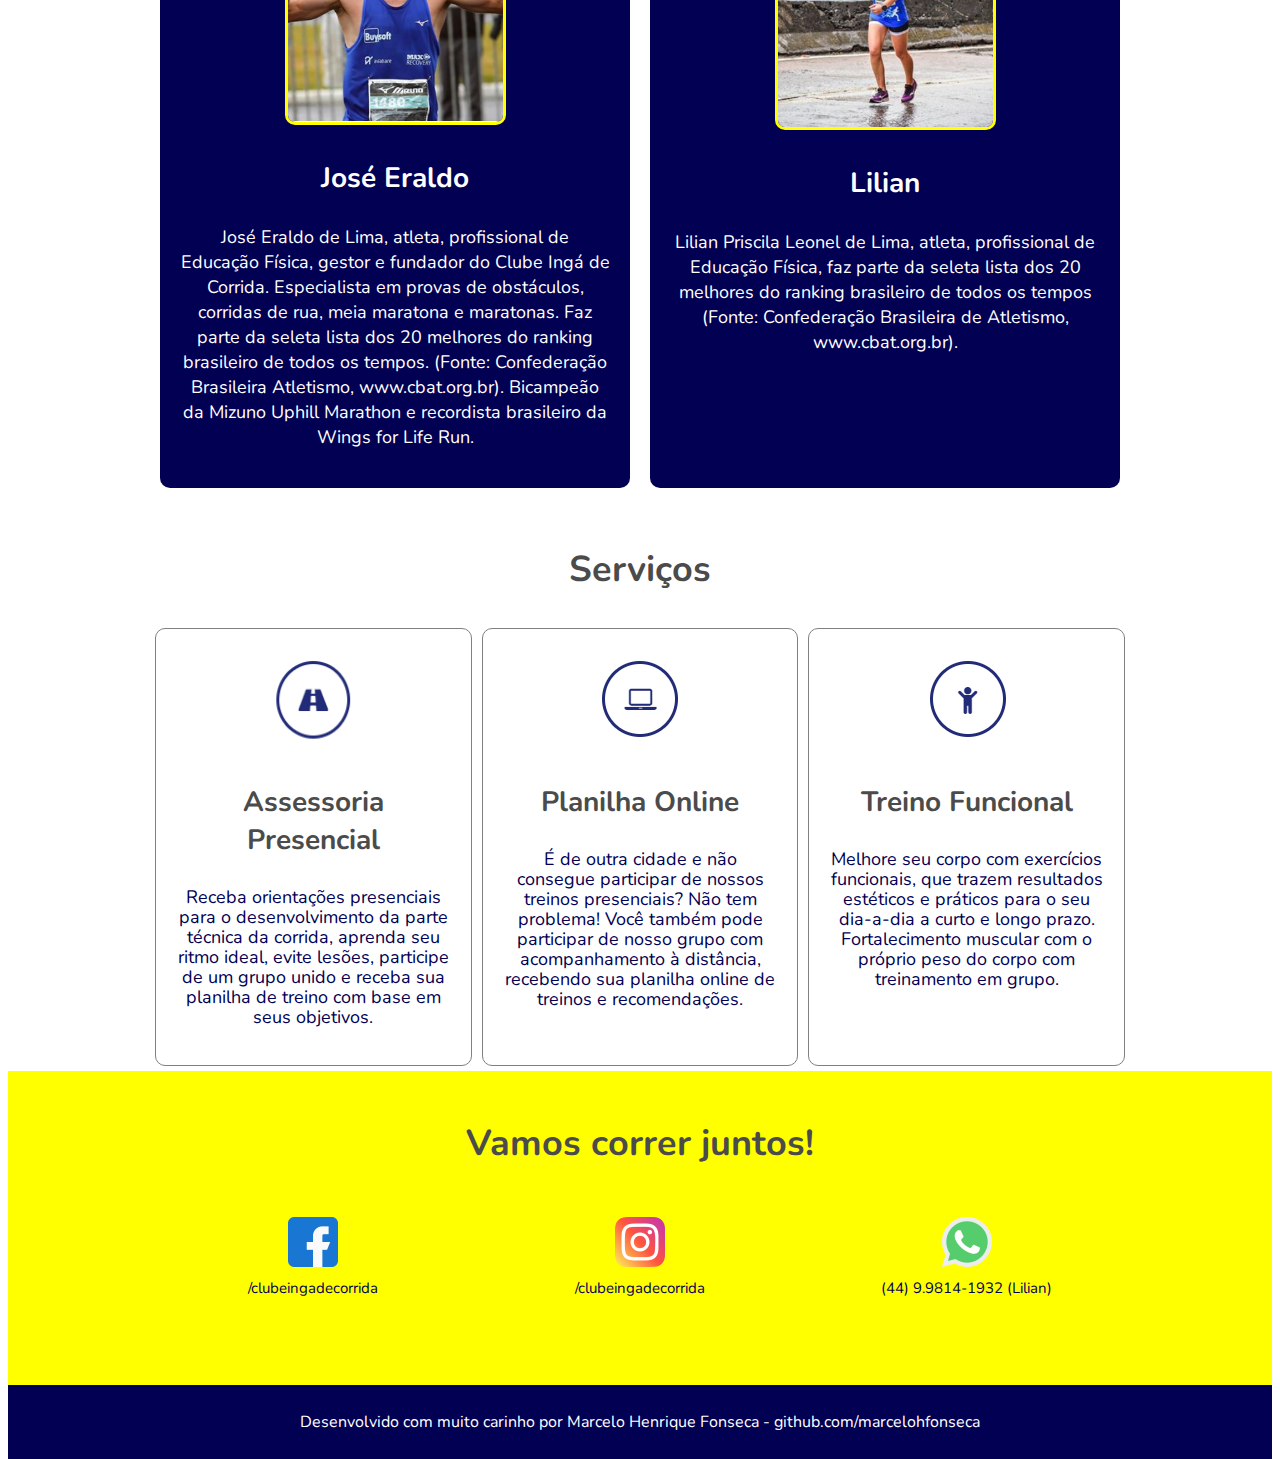
==== commit ea878c1d: "feat(quem-somos): altera a foto e descritivo do clube" ====
--- a/index.html
+++ b/index.html
@@ -31,19 +31,37 @@
 
     <!-- Seção Sobre -->
     <section class="about">
-      <img src="./img/img_quem_somos.jpeg" alt="Atletas do Clube">
       <div class="container">
-        <h2>Clube Ingá</h2>
+        <h2>Muito mais que uma assessoria, uma comunidade de corredores</h2>
         <p>
-          Fundado em 03 de setembro de 2014 pelos atletas José Eraldo e Lilian, 
-          o Clube Ingá de Corrida nasceu com o objetivo de unir corredores 
-          de rua que buscam qualidade de vida, amizade e também melhor 
-          desempenho em suas corridas.
+          O Clube Ingá nasceu em 2014 com um propósito simples e poderoso: unir pessoas apaixonadas pela corrida. O que começou
+          com um pequeno grupo de amigos logo se tornou uma grande comunidade, onde qualidade de vida, saúde e performance
+          caminham juntas.
+        </p>
+        <img src="./img/img_quem_somos.jpeg" alt="Atletas do Clube">
+        <p>
+          Com mais de 10 anos de experiência, crescemos e nos consolidamos como referência no cenário nacional, especialmente na
+          preparação para provas longas. Desde o início, nossa grande diferença sempre foi a experiência no esporte. Fundado por
+          dois atletas profissionais, o Clube Ingá entende os desafios e necessidades de cada corredor, desde quem está começando
+          até aqueles que buscam superar seus limites em maratonas e grandes desafios.
         </p>
         <p>
-          Conquiste seus objetivos com o apoio de nossos especialistas e 
-          cultive boas amizades com a Família Ingá.
+          Aqui, os corredores encontram muito mais do que treinos: formamos uma grande família. Nosso grupo é receptivo e
+          acolhedor, onde cada conquista é comemorada e cada desafio enfrentado com o suporte de uma equipe dedicada. O
+          diferencial mais elogiado por nossos atletas é o suporte completo nos longões de domingo, garantindo que cada passo seja
+          dado com segurança, estratégia e motivação.
         </p>
+        <p>
+          Além disso, oferecemos acompanhamento individualizado com planilhas de treino personalizadas via aplicativo e todo o
+          suporte necessário para que nossos alunos cheguem preparados no dia da prova. Do primeiro treino à linha de chegada,
+          nossa missão é proporcionar a melhor experiência para cada atleta.
+        </p>
+        <p>Junte-se a nós</p>
+      </div>
+      <div class="checkout">
+        <a href="https://api.whatsapp.com/send/?phone=5544998141932&text=Olá!+Eu+estou+super+afim+de+treinar+com+vocês+🏃&app_absent=0">
+          <img src="./img/contato-whatsapp.png" alt="WhatsApp Clube Ingá">
+        </a>
       </div>
     </section>
 
--- a/css/style.css
+++ b/css/style.css
@@ -110,26 +110,39 @@
 section.about {    
     width: 95%;
     max-width: 980px;
-    display: flex;    
-    margin: auto;
-    padding-top: 80px;    
+    display: flex;
+    flex-direction: column;    
+    margin: auto;
+    padding-top: 20px;    
 }
 
 section.about img {
-    width: 50%;
+    width: 80%;
     border-radius: 10px;
     border: 1px solid;
     border-color: gray;
+    margin: auto;
 }
 
 section.about .container {
     padding: 20px;
+    text-align: center;
 }
 
 section.about .container p {
     color: #020052;
     font-size: 1.8rem;
     line-height: 2.5rem;
+}
+
+section.about .checkout {
+    margin: auto;
+}
+
+section.about .checkout img {
+    width: 50px;
+    border: 0px;
+    display: block;
 }
 
 /* ------------------------------
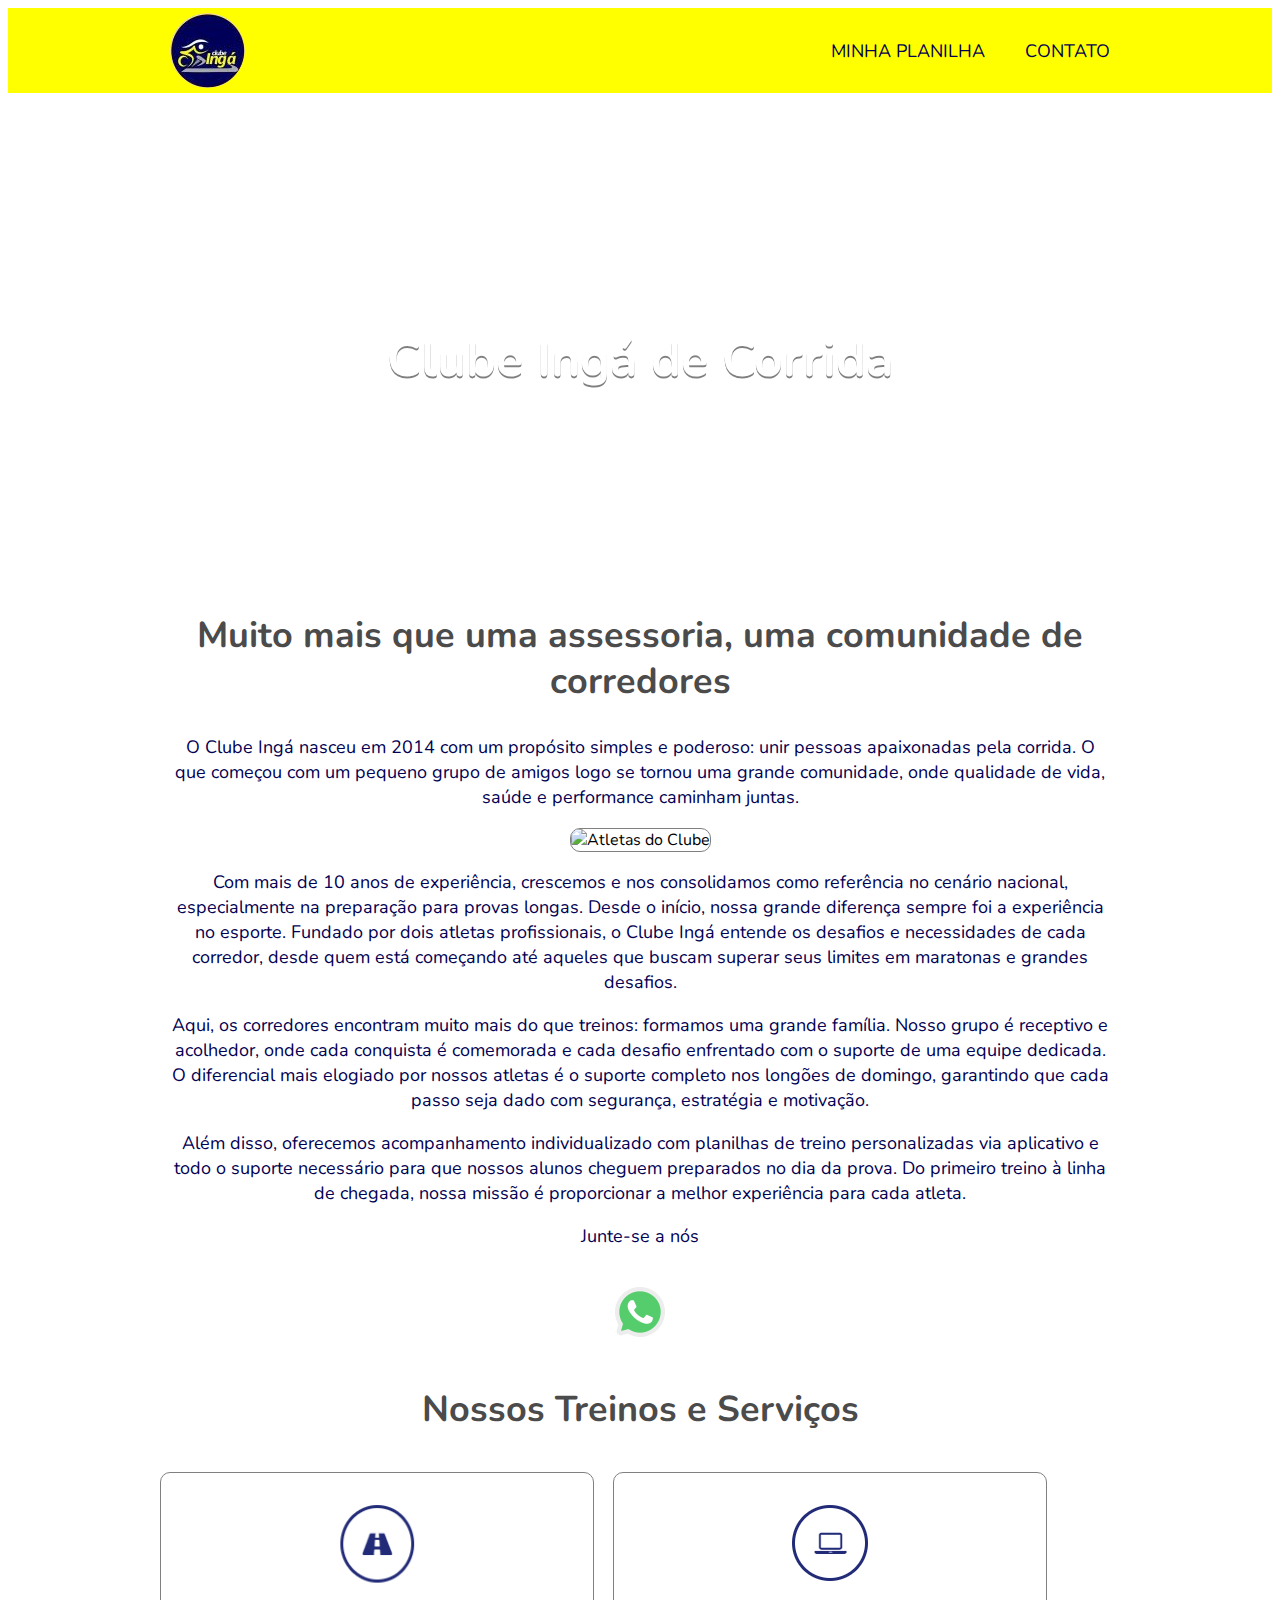
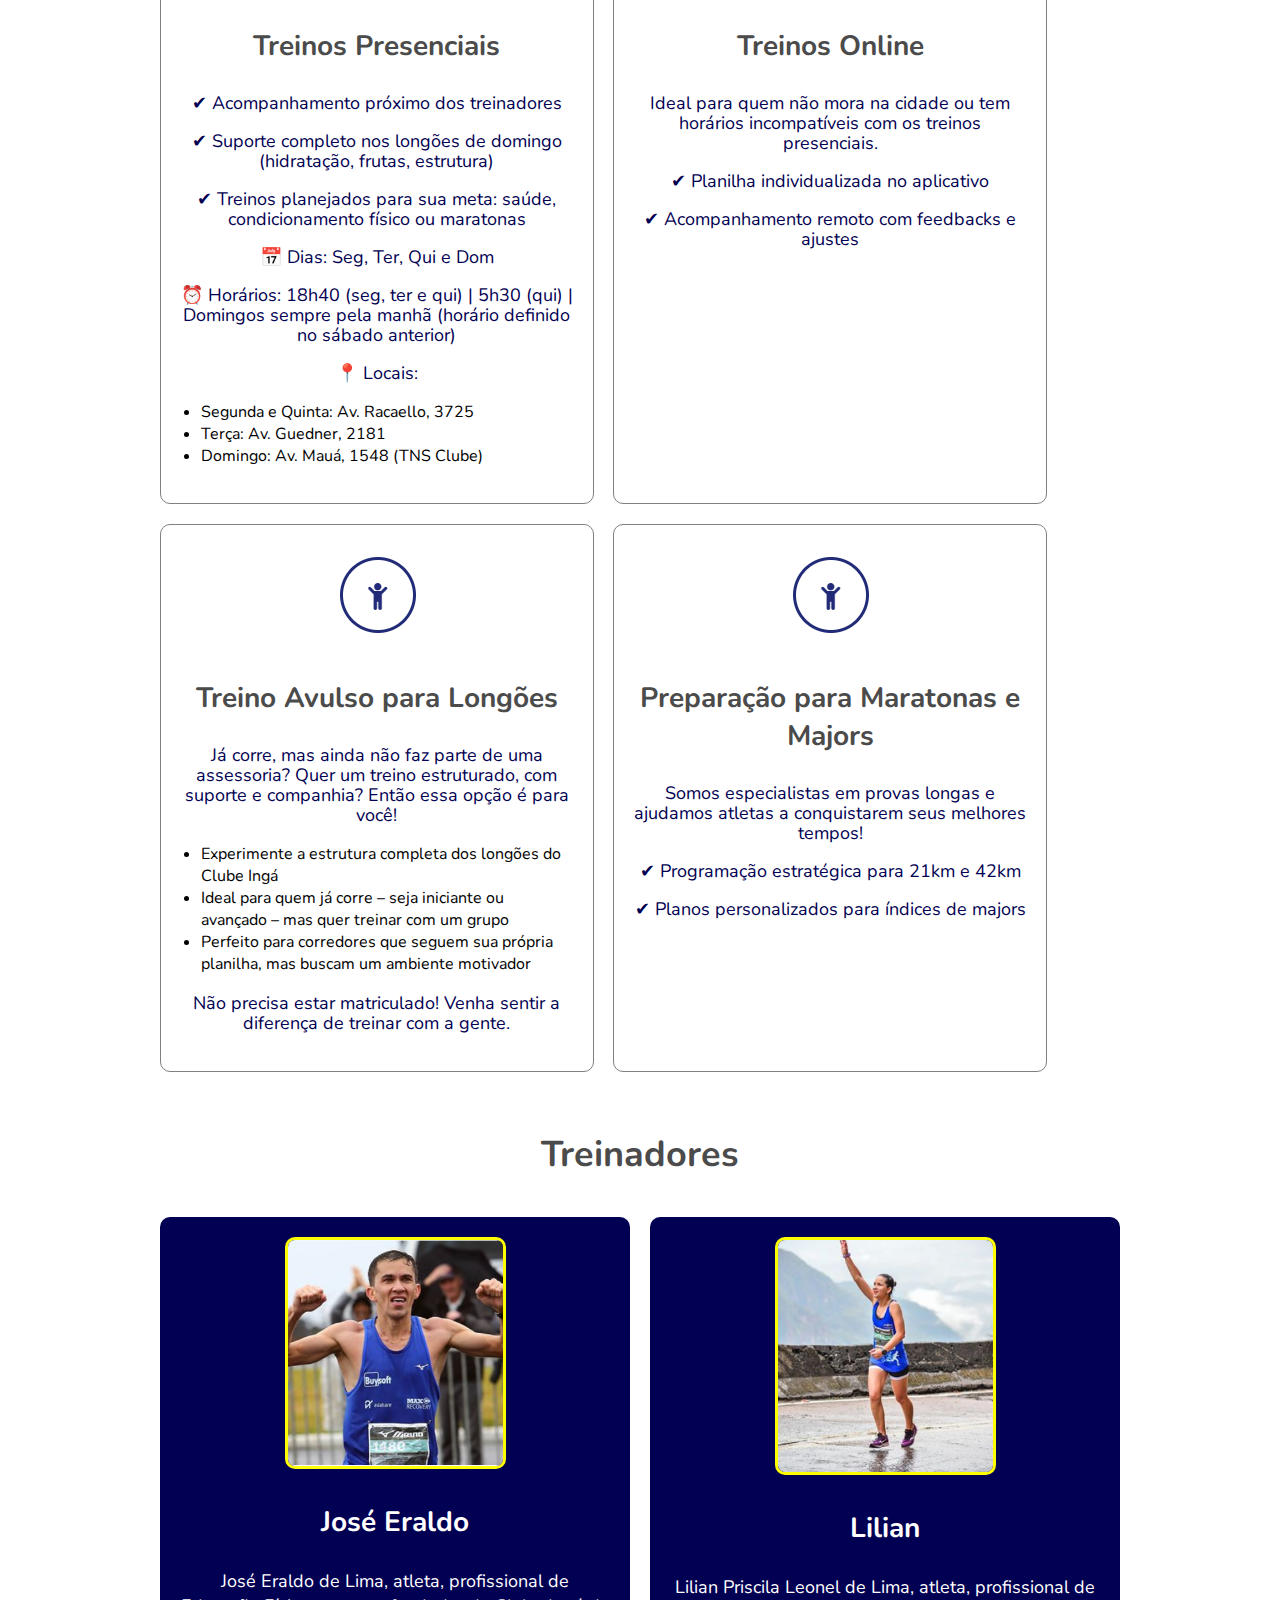
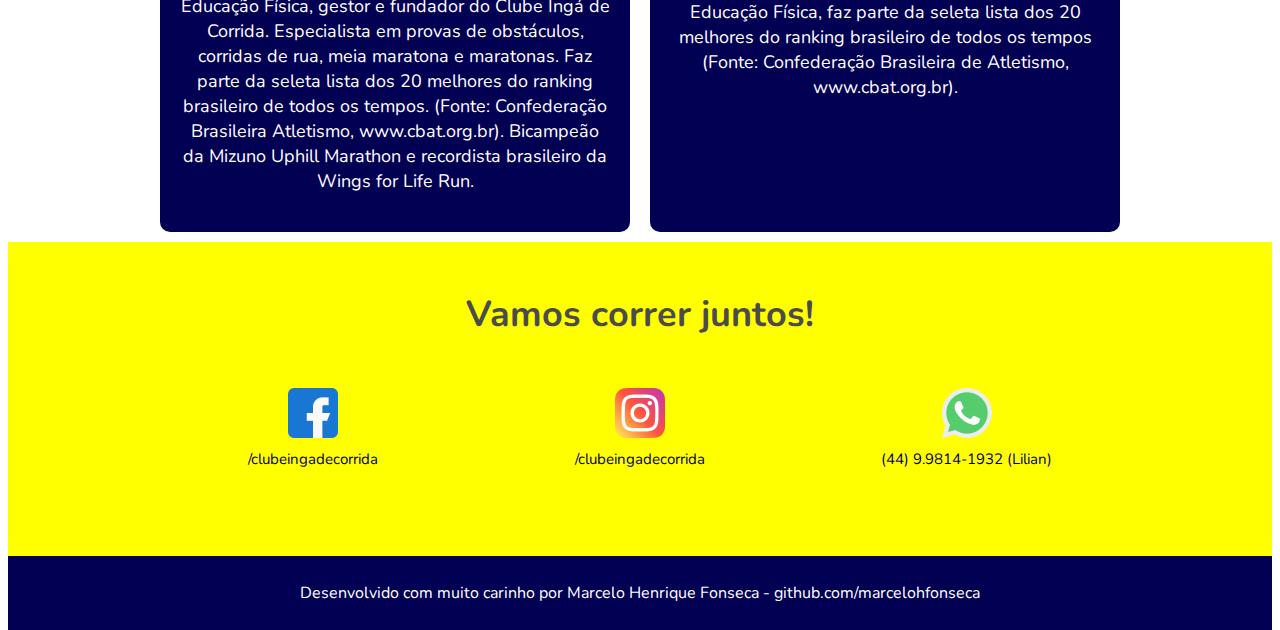
==== commit a8c8fc96: "feat: altera descrição dos treinos e serviços ofertados" ====
--- a/index.html
+++ b/index.html
@@ -65,6 +65,54 @@
       </div>
     </section>
 
+    <!-- Seção Serviços -->
+    <section class="services">
+      <h2>Nossos Treinos e Serviços</h2>
+      <div class="container">
+        <div class="service">
+          <img src="./img/icone-asfalto.png" alt="Treinos presenciais">
+          <h3>Treinos Presenciais</h3>
+          <p>✔ Acompanhamento próximo dos treinadores</p>
+          <p>✔ Suporte completo nos longões de domingo (hidratação, frutas, estrutura)</p>
+          <p>✔ Treinos planejados para sua meta: saúde, condicionamento físico ou maratonas</p>
+          <p>📅 Dias: Seg, Ter, Qui e Dom</p>
+          <p>⏰ Horários: 18h40 (seg, ter e qui) | 5h30 (qui) | Domingos sempre pela manhã (horário definido no sábado anterior)</p>
+          <p>📍 Locais:</p>
+          <ul>
+            <li>Segunda e Quinta: Av. Racaello, 3725</li>
+            <li>Terça: Av. Guedner, 2181</li>
+            <li>Domingo: Av. Mauá, 1548 (TNS Clube)</li>
+          </ul>        
+        </div>
+        <div class="service">
+          <img src="./img/icone-online.png" alt="Treinos online">
+          <h3>Treinos Online</h3>
+          <p>Ideal para quem não mora na cidade ou tem horários incompatíveis com os treinos presenciais.</p>
+          <p>✔ Planilha individualizada no aplicativo</p>
+          <p>✔ Acompanhamento remoto com feedbacks e ajustes</p>
+        </div>
+        <div class="service">
+          <img src="./img/icone-funcional.png" alt="Treino Avulso para Longões">
+          <h3>Treino Avulso para Longões</h3>
+          <p>Já corre, mas ainda não faz parte de uma assessoria? Quer um treino estruturado, com suporte e companhia? Então essa
+          opção é para você!</p>
+          <ul>
+            <li>Experimente a estrutura completa dos longões do Clube Ingá</li>
+            <li>Ideal para quem já corre – seja iniciante ou avançado – mas quer treinar com um grupo</li>
+            <li>Perfeito para corredores que seguem sua própria planilha, mas buscam um ambiente motivador</li>
+          </ul>
+          <p>Não precisa estar matriculado! Venha sentir a diferença de treinar com a gente.</p>
+        </div>
+        <div class="service">
+          <img src="./img/icone-funcional.png" alt="Preparação para Maratonas e Majors">
+          <h3>Preparação para Maratonas e Majors</h3>
+          <p>Somos especialistas em provas longas e ajudamos atletas a conquistarem seus melhores tempos!</p>
+          <p>✔ Programação estratégica para 21km e 42km</p>
+          <p>✔ Planos personalizados para índices de majors</p>
+        </div>
+      </div>
+    </section>
+
     <!-- Seção Treinadores -->
     <section class="coaches">
       <h2>Treinadores</h2>
@@ -90,42 +138,6 @@
             Educação Física, faz parte da seleta lista dos 20 melhores do ranking 
             brasileiro de todos os tempos (Fonte: Confederação Brasileira de 
             Atletismo, www.cbat.org.br).
-          </p>
-        </div>
-      </div>
-    </section>
-
-    <!-- Seção Serviços -->
-    <section class="services">
-      <h2>Serviços</h2>
-      <div class="container">
-        <div class="service">
-          <img src="./img/icone-asfalto.png" alt="Assessoria de corrida">
-          <h3>Assessoria Presencial</h3>
-          <p>
-            Receba orientações presenciais para o desenvolvimento da parte técnica 
-            da corrida, aprenda seu ritmo ideal, evite lesões, participe de um 
-            grupo unido e receba sua planilha de treino com base em seus objetivos.
-          </p>          
-        </div>
-        <div class="service">
-          <img src="./img/icone-online.png" alt="Planilha online de treino">
-          <h3>Planilha Online</h3>
-          <p>
-            É de outra cidade e não consegue participar de nossos treinos 
-            presenciais? Não tem problema! Você também pode participar de nosso grupo 
-            com acompanhamento à distância, recebendo sua planilha online de treinos 
-            e recomendações.
-          </p>
-        </div>
-        <div class="service">
-          <img src="./img/icone-funcional.png" alt="Treinamento funcional">
-          <h3>Treino Funcional</h3>
-          <p>
-            Melhore seu corpo com exercícios funcionais, que trazem resultados 
-            estéticos e práticos para o seu dia-a-dia a curto e longo prazo. 
-            Fortalecimento muscular com o próprio peso do corpo com 
-            treinamento em grupo.
           </p>
         </div>
       </div>
--- a/css/style.css
+++ b/css/style.css
@@ -117,7 +117,7 @@
 }
 
 section.about img {
-    width: 80%;
+    width: 90%;
     border-radius: 10px;
     border: 1px solid;
     border-color: gray;
@@ -146,18 +146,62 @@
 }
 
 /* ------------------------------
+    Section: services
+------------------------------ */
+
+section.services {
+    width: 95%;
+    max-width: 980px;    
+    margin: auto;
+    padding-top: 20px;
+}
+
+section.services h2 {
+    text-align: center;
+}
+
+section.services .container {
+    display: flex;
+    flex-wrap: wrap;
+}
+
+section.services .container .service {
+    width: 40%; /* Adjusted to fit two divs per line with some margin */
+    padding: 20px;
+    text-align: center;
+    border: 1px solid;
+    border-color: gray;
+    border-radius: 10px;
+    margin: 1%;
+}
+
+section.services .container .service p {
+    color: #020052;
+    font-size: 1.8rem;
+    line-height: 2.0rem;    
+}
+
+section.services .container .service ul {
+    text-align: left;padding-left: 20px;
+}
+
+section.services .container .service ul li {
+    list-style: disc;    
+}
+
+/* ------------------------------
     Section: coaches
 ------------------------------ */
 
 section.coaches {
     width: 95%;
-    max-width: 980px;    
+    max-width: 980px;
     margin: auto;
     padding-top: 20px;
 }
 
 section.coaches h2 {
-    text-align: center;    
+    text-align: center;
 }
 
 section.coaches .coach h3 {
@@ -169,7 +213,7 @@
 }
 
 section.coaches .container .coach {
-    width: 100%;    
+    width: 100%;
     padding: 20px;
     text-align: center;
     margin: 10px;
@@ -188,41 +232,6 @@
     border-radius: 10px;
     border: 3px solid;
     border-color: yellow
-}
-
-/* ------------------------------
-    Section: services
------------------------------- */
-
-section.services {
-    width: 95%;
-    max-width: 980px;    
-    margin: auto;
-    padding-top: 20px;
-}
-
-section.services h2 {
-    text-align: center;
-}
-
-section.services .container {
-    display: flex;    
-}
-
-section.services .container .service {
-    width: 100%;    
-    padding: 20px;
-    text-align: center;
-    border: 1px solid;
-    border-color: gray;
-    border-radius: 10px;
-    margin: 5px;
-}
-
-section.services .container .service p {
-    color: #020052;
-    font-size: 1.8rem;
-    line-height: 2.0rem;
 }
 
 /* ------------------------------
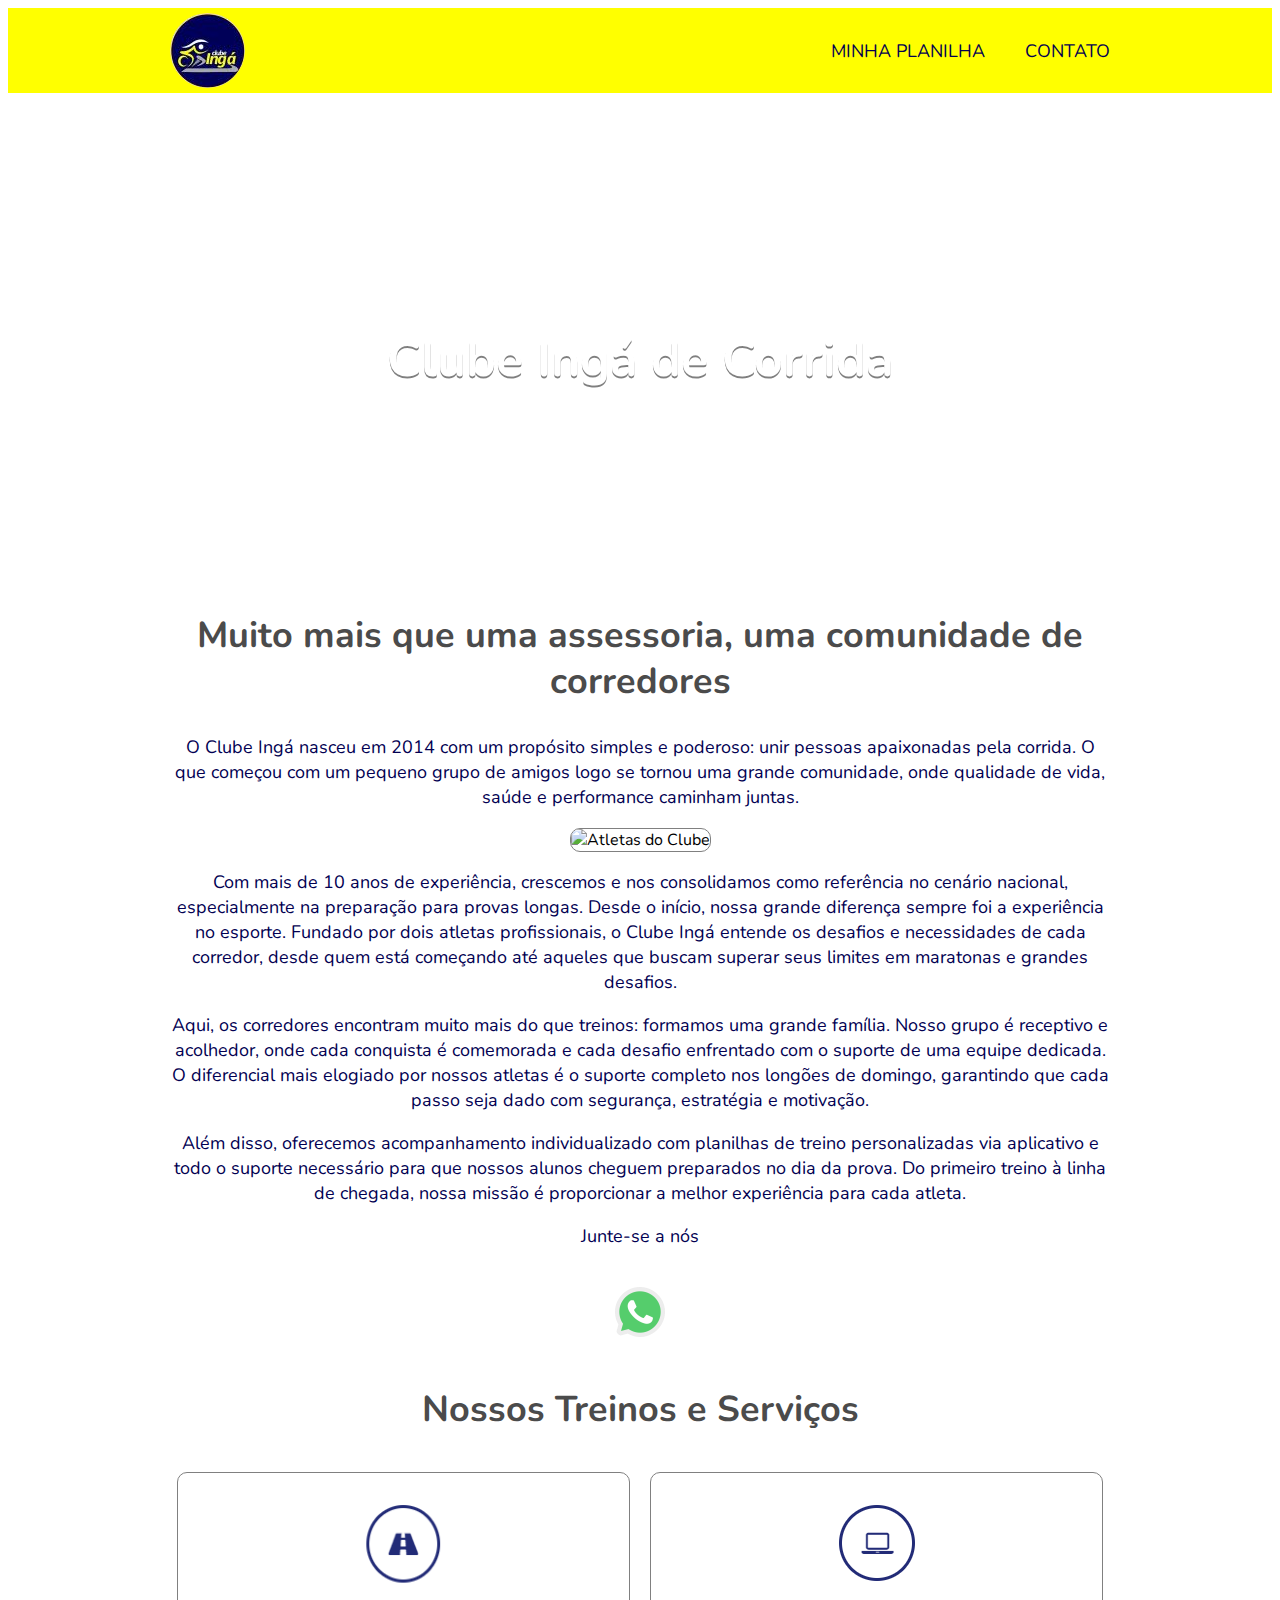
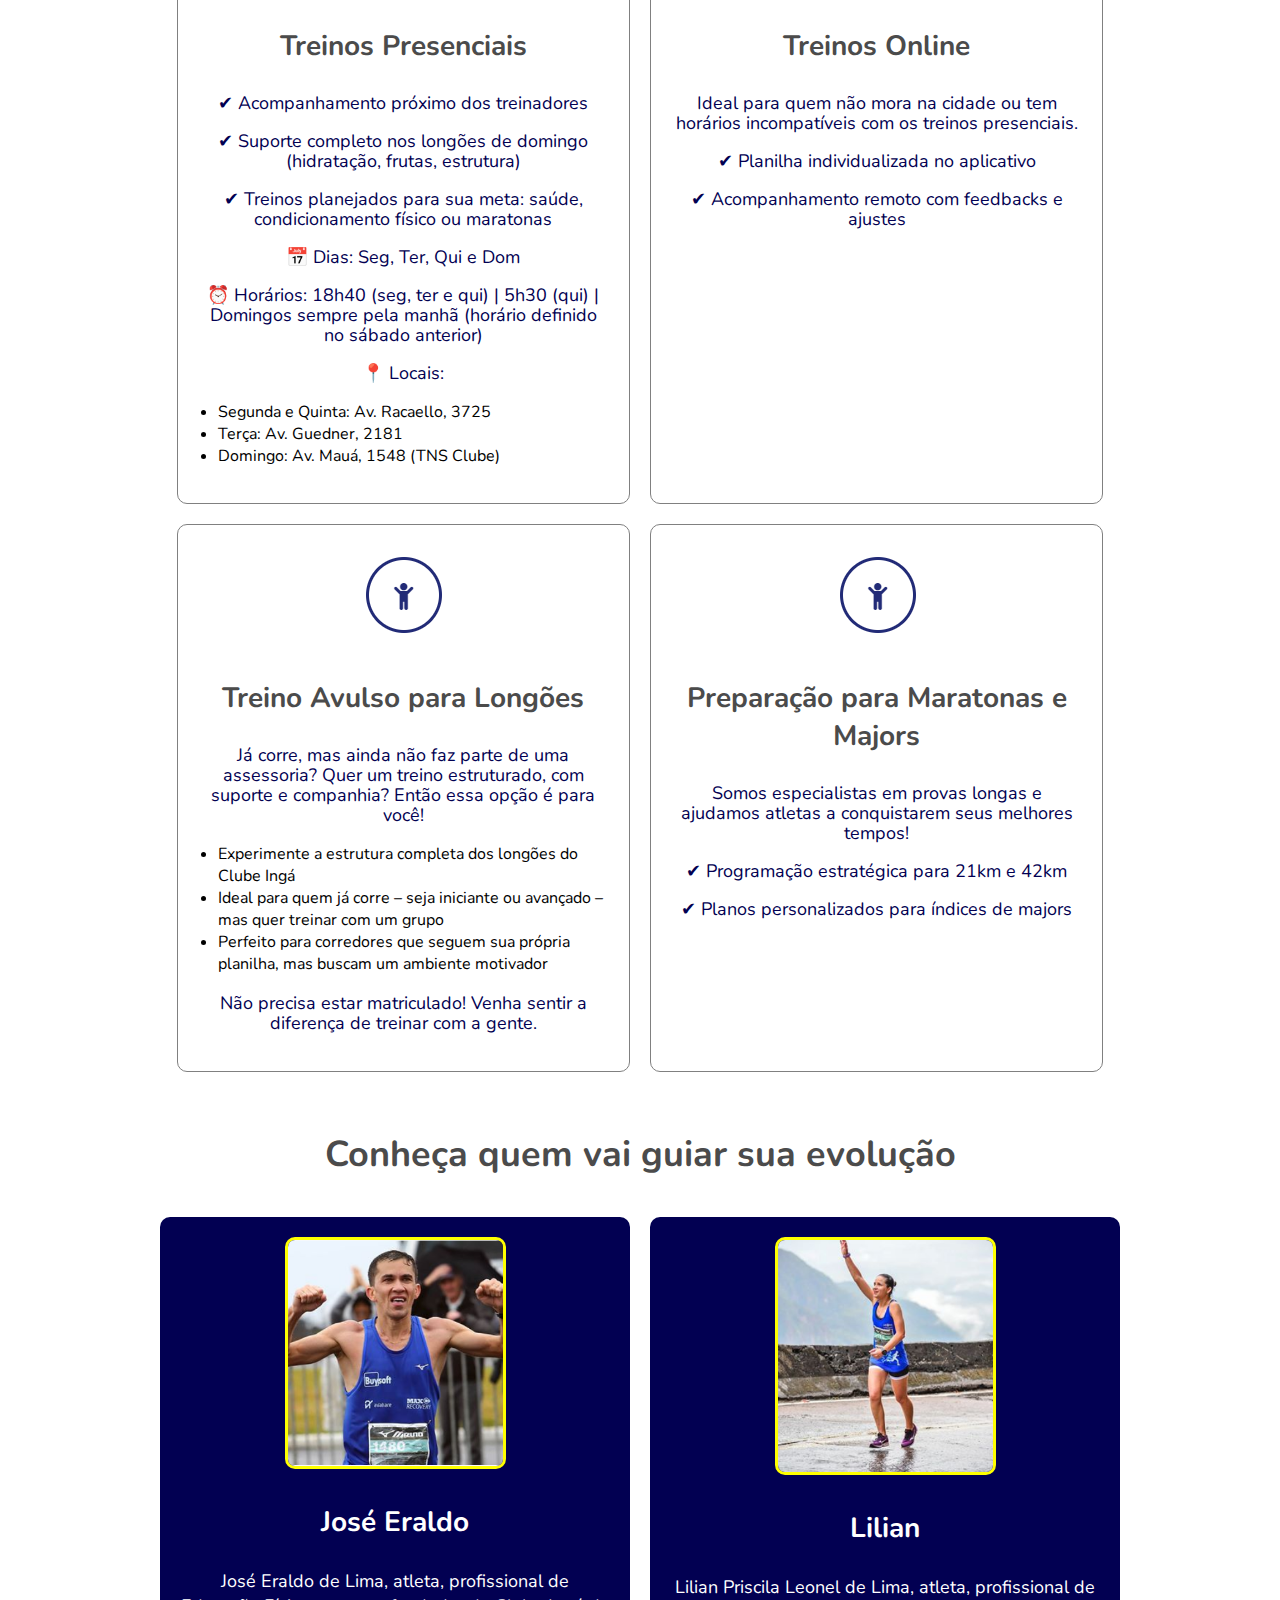
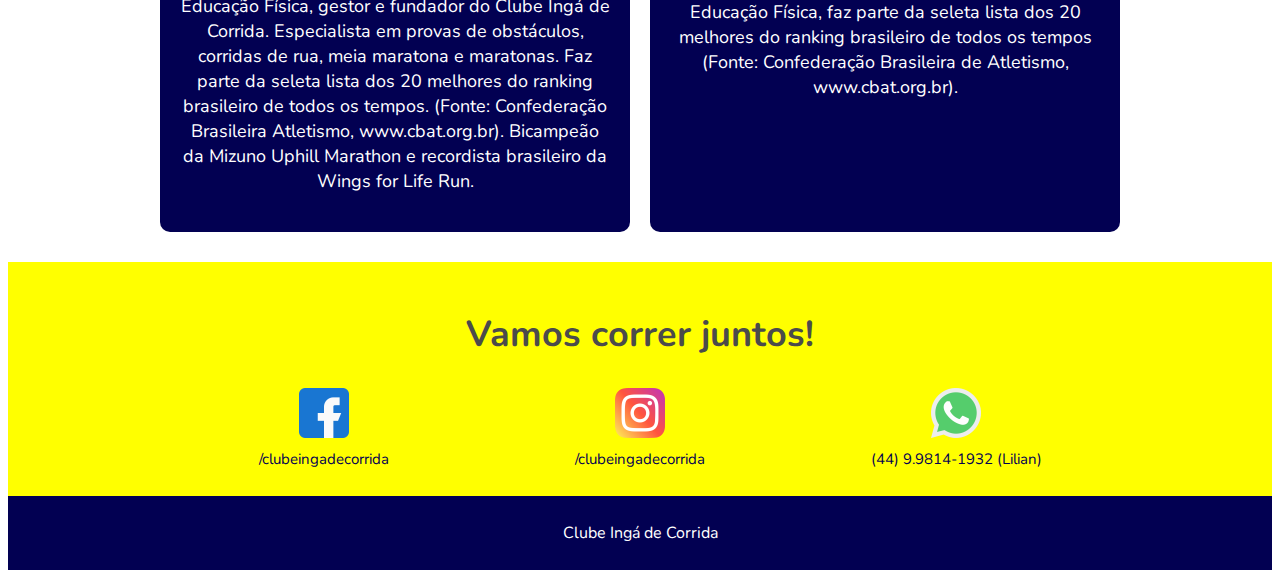
==== commit fbd6806b: "fix: correções do rodapé" ====
--- a/index.html
+++ b/index.html
@@ -115,7 +115,7 @@
 
     <!-- Seção Treinadores -->
     <section class="coaches">
-      <h2>Treinadores</h2>
+      <h2>Conheça quem vai guiar sua evolução</h2>
       <div class="container">
         <div class="coach">
           <img src="./img/foto-eraldo.png" alt="José Eraldo de Lima">
@@ -164,7 +164,7 @@
 
     <!-- Rodapé -->
     <footer>
-      <p>Desenvolvido com muito carinho por Marcelo Henrique Fonseca - <a href="https://github.com/marcelohfonseca" target="_blank">github.com/marcelohfonseca</a></p>
+      <p>Clube Ingá de Corrida</p>
     </footer>
 
   </body>
--- a/css/style.css
+++ b/css/style.css
@@ -153,26 +153,27 @@
     width: 95%;
     max-width: 980px;    
     margin: auto;
-    padding-top: 20px;
+    padding-top: 20px;    
 }
 
 section.services h2 {
-    text-align: center;
+    text-align: center;    
 }
 
 section.services .container {
     display: flex;
     flex-wrap: wrap;
+    justify-content: center;    
 }
 
 section.services .container .service {
-    width: 40%; /* Adjusted to fit two divs per line with some margin */
+    width: 42%; /* Adjusted to fit two divs per line with some margin */
     padding: 20px;
     text-align: center;
     border: 1px solid;
     border-color: gray;
     border-radius: 10px;
-    margin: 1%;
+    margin: 1%;    
 }
 
 section.services .container .service p {
@@ -239,7 +240,7 @@
 ------------------------------ */
 
 section.contact {    
-    margin: auto;
+    margin-top: 20px;
     padding-top: 20px;
     background-color: yellow;
 }
@@ -249,15 +250,15 @@
 }
 
 section.contact .container {
-    width: 95%;
+    width: 75%;
     max-width: 980px;
     display: flex;
     margin: auto;
 }
 
 section.contact .container .social {    
-    width: 100%;    
-    padding: 20px 0px 80px 0px;
+    width: 100%;
+    padding: 0px 0px 20px 0px;
     text-align: center;
 }
 
